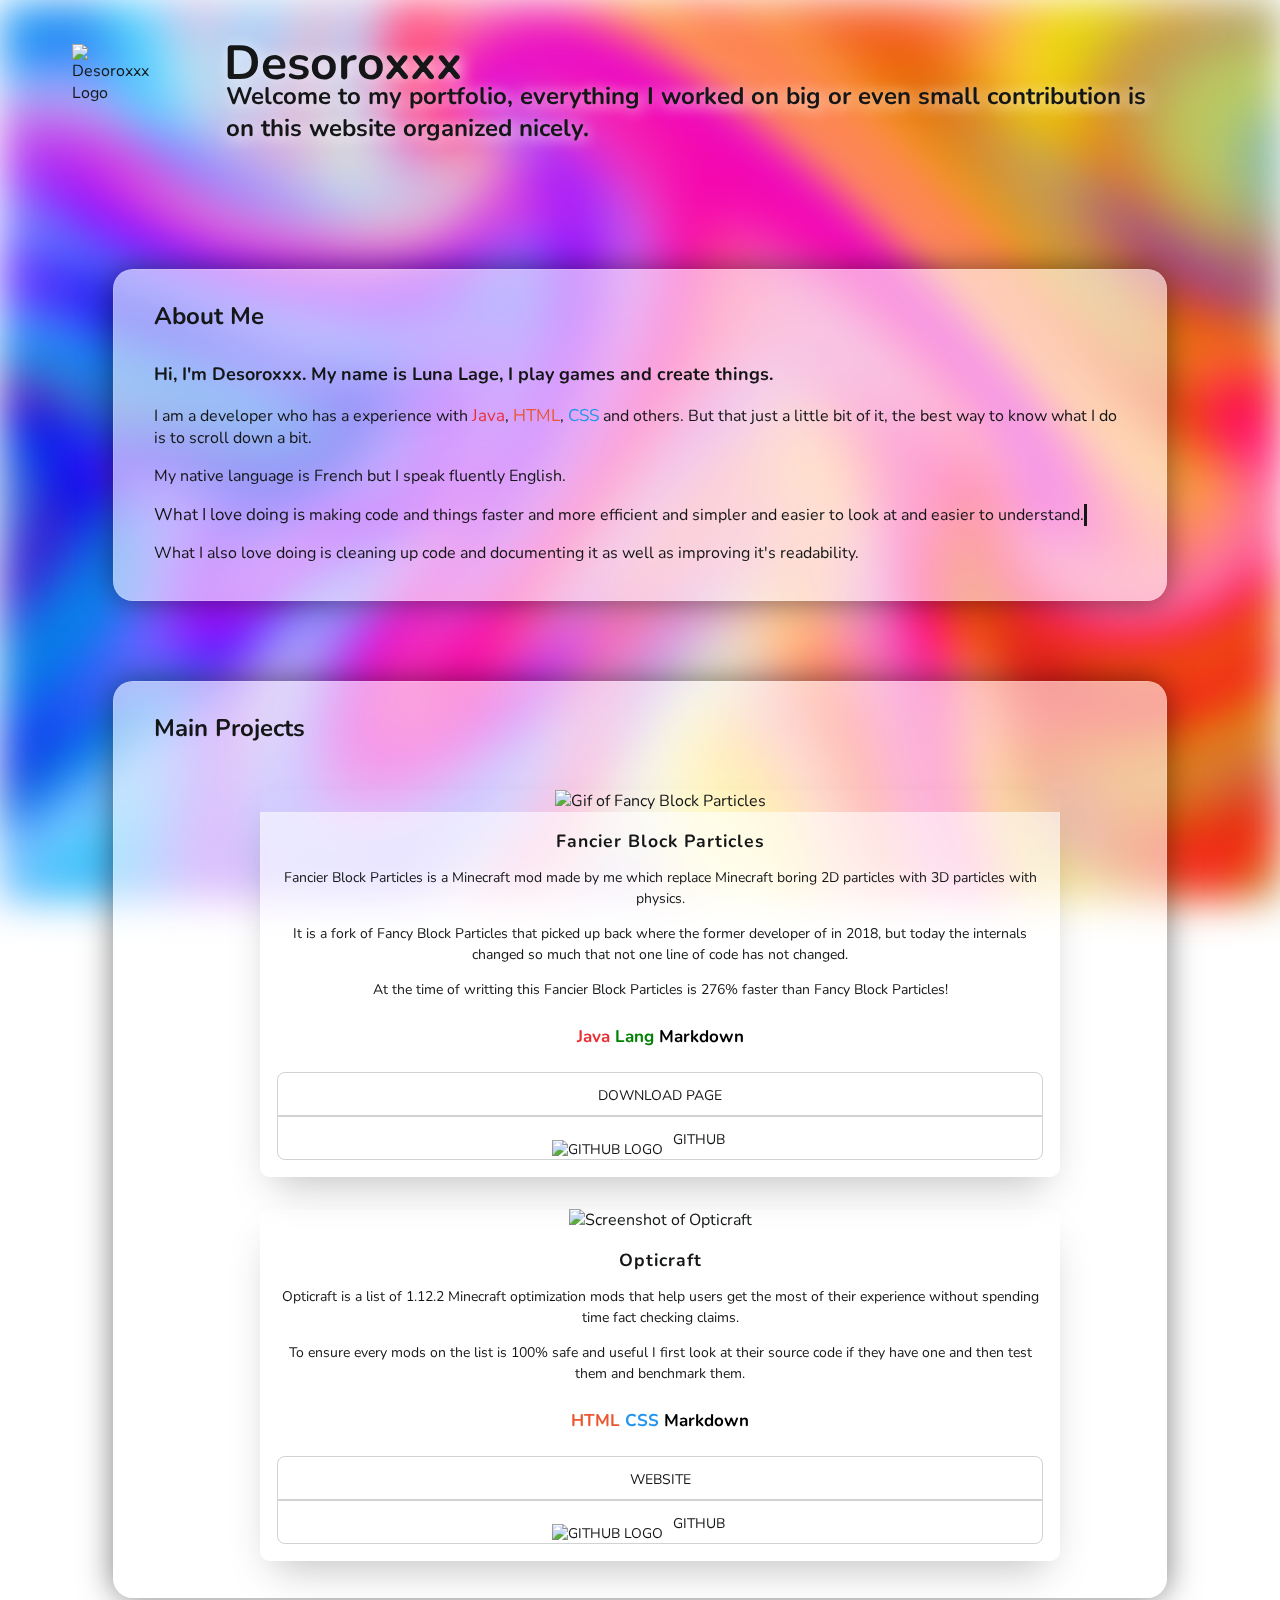
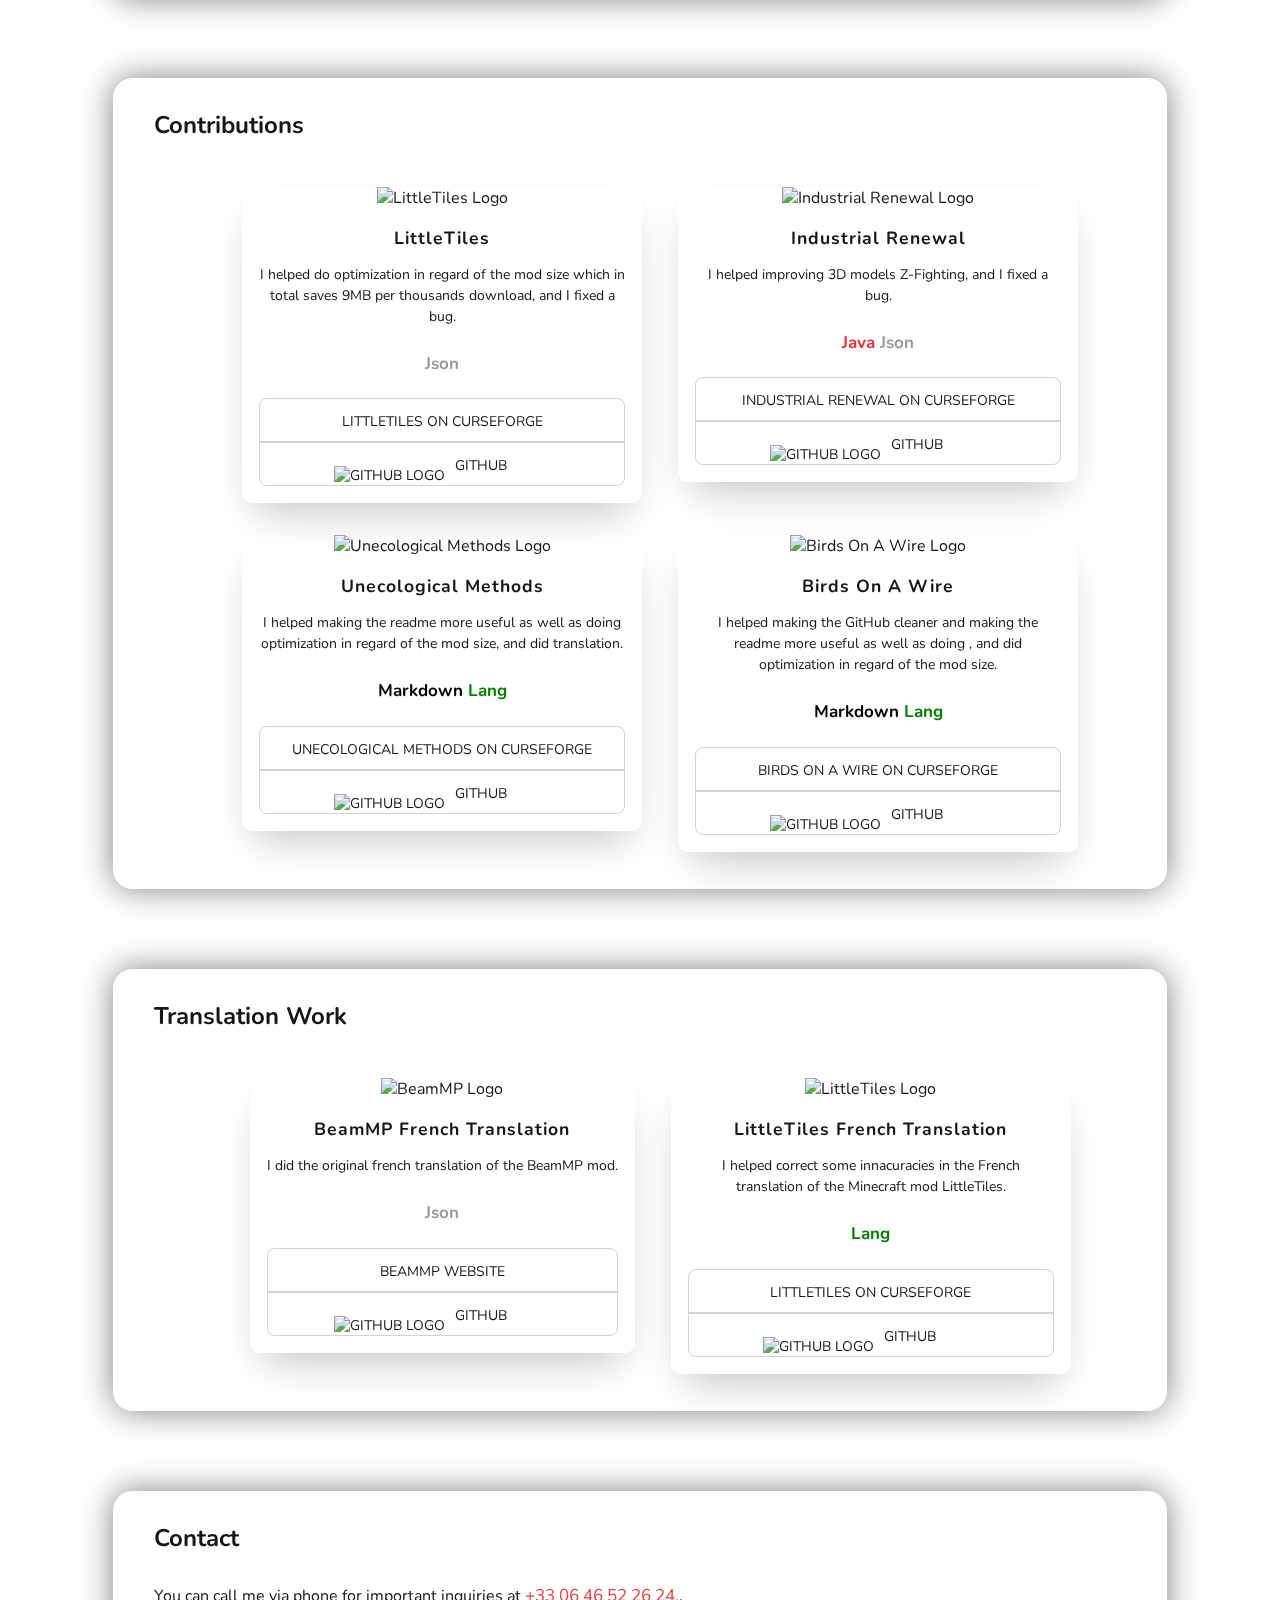
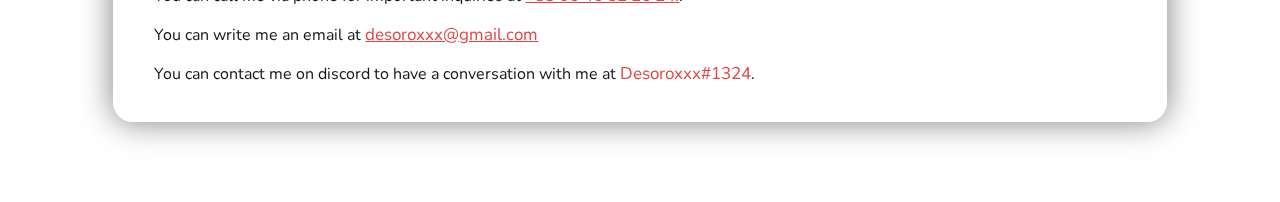
==== src/portfolio.html @ b88e87b0 "Minify!" ====
<!DOCTYPE html>
<html lang="en">

    <head>
        <meta charset="utf-8">
        <meta http-equiv="X-UA-Compatible" content="IE=edge">
        <title>Desoroxxx Portfolio</title>
        <meta name="description" content="Desoroxxx Portfolio">
        <meta name="viewport" content="width=device-width, initial-scale=1">
        <link rel="stylesheet" href="portfolio.css">
    </head>

    <canvas id="canvas" width="1400" height="600"></canvas>

    <body>
        
        <img class="logo" src="assets/desoroxxxSmall.webp" alt="Desoroxxx Logo">
        
        <div class="header-div">
            <h1 class="title">Desoroxxx</h1>
            <h2 class="title desc">Welcome to my portfolio, everything I worked on big or even small contribution is on this website organized nicely.</h2>
        </div>

        <!-- About Me -->

        <div class="box">
            <h2 class="box-name">About Me</h2>

            <h3 class="about-me hello">Hi, I'm Desoroxxx. My name is Luna Lage, I play games and create things.</h2>
            <p class="about-me">I am a developer who has a experience with <span style="color:#e93034">Java</span>, <span style="color:#e95831">HTML</span>, <span style="color:#2596ef">CSS</span> and others. But that just a little bit of it, the best way to know what I do is to scroll down a bit.</p>

            <p class="about-me">My native language is French but I speak fluently English.</p>

            <span class="about-me-fixed">What I love doing is </span>
            <span id="text" class="about-me cursor" style="border-right: 3px solid;">making code and things faster and more efficient and simpler and easier to look at and easier to understand.</span>

            <p class="about-me">What I also love doing is cleaning up code and documenting it as well as improving it's readability.</p>
        </div>

        <!-- Main Projects -->

        <div class="box">
            <h2 class="box-name">Main Projects</h2>

            <ul class="cards">
                <li class="cards_item">
                    <div class="card" style="max-width: 800px;">
                      <img class="cardimg" src="https://i.imgur.com/ZfiAoir.gif" alt="Gif of Fancy Block Particles">
                      <div>
                        <h2>Fancier Block Particles</h2>
                        <p>Fancier Block Particles is a Minecraft mod made by me which replace Minecraft boring 2D particles with 3D particles with physics.</p>
                        <p>It is a fork of Fancy Block Particles that picked up back where the former developer of in 2018, but today the internals changed so much that not one line of code has not changed.</p>
                        <p>At the time of writting this Fancier Block Particles is 276% faster than Fancy Block Particles!</p>
                        <h4><span style="color:#e93034">Java</span> <span style="color:green">Lang</span> <span style="color:#000000">Markdown</span></h4>
                        <button class="top" onclick="window.open('https://www.curseforge.com/minecraft/mc-mods/fbp','_blank')">Download Page</button>
                        <button class="bottom" onclick="window.open('https://github.com/Red-Studio-Ragnarok/Fancier-Block-Particles','_blank')"><img class="github-icon" alt="Github Logo"></img>GitHub</button>
                      </div>
                    </div>
                </li>
                <li class="cards_item">
                    <div class="card" style="max-width: 800px;">
                      <img class="cardimg opticraft" src="assets/Opticraft-Screenshot-10-12-2022.webp" alt="Screenshot of Opticraft">
                      <div>
                        <h2>Opticraft</h2>
                        <p>Opticraft is a list of 1.12.2 Minecraft optimization mods that help users get the most of their experience without spending time fact checking claims.</p>
                        <p>To ensure every mods on the list is 100% safe and useful I first look at their source code if they have one and then test them and benchmark them.</p>
                        <h4><span style="color:#e95831">HTML</span> <span style="color:#2596ef">CSS</span> <span style="color:#000000">Markdown</span></h4>
                        <button class="top" onclick="window.open('https://red-studio-ragnarok.github.io/Opticraft/','_blank')">Website</button>
                        <button class="bottom" onclick="window.open('https://github.com/Red-Studio-Ragnarok/Opticraft','_blank')"><img class="github-icon" alt="Github Logo"></img>GitHub</button>
                      </div>
                    </div>
                </li>
            </ul>
        </div>

        <!-- Contributions -->

        <div class="box">
            <h2 class="box-name">Contributions</h2>

            <ul class="cards">
              <li class="cards_item">
                <div class="card" style="max-width: 400px;">
                  <img class="cardimg" src="assets/LittleTiles.webp" alt="LittleTiles Logo">
                  <div>
                    <h2>LittleTiles</h2>
                    <p>I helped do optimization in regard of the mod size which in total saves 9MB per thousands download, and I fixed a bug.</p>
                    <h4><span style="color:#9a9a9a">Json</span></h4>
                    <button class="top" onclick="window.open('https://www.curseforge.com/minecraft/mc-mods/littletiles','_blank')">LittleTiles On Curseforge</button>
                    <button class="bottom" onclick="window.open('https://github.com/CreativeMD/LittleTiles/commits?author=JustDesoroxxx','_blank')"><img class="github-icon" alt="Github Logo"></img>GitHub</button>
                  </div>
                </div>
              </li>
              <li class="cards_item">
                <div class="card" style="max-width: 400px;">
                  <img class="cardimg" src="assets/IndustrialRenewal.webp" alt="Industrial Renewal Logo">
                  <div>
                    <h2>Industrial Renewal</h2>
                    <p>I helped improving 3D models Z-Fighting, and I fixed a bug.</p>
                    <h4><span style="color:#e93034">Java</span> <span style="color:#9a9a9a">Json</span></h4>
                    <button class="top" onclick="window.open('https://www.curseforge.com/minecraft/mc-mods/industrial-renewal','_blank')">Industrial Renewal On Curseforge</button>
                    <button class="bottom" onclick="window.open('https://github.com/Cassiobsk8/Industrial_Renewal/commits?author=JustDesoroxxx','_blank')"><img class="github-icon" alt="Github Logo"></img>GitHub</button>
                  </div>
                </div>
              </li>
              <li class="cards_item">
                <div class="card" style="max-width: 400px;">
                  <img class="cardimg" src="assets/UnecologicalMethods.webp" alt="Unecological Methods Logo">
                  <div>
                    <h2>Unecological Methods</h2>
                    <p>I helped making the readme more useful as well as doing optimization in regard of the mod size, and did translation.</p>
                    <h4><span style="color:#000000">Markdown</span> <span style="color:green">Lang</span></h4>
                    <button class="top" onclick="window.open('https://www.curseforge.com/minecraft/mc-mods/unecological-methods','_blank')">Unecological Methods On Curseforge</button>
                    <button class="bottom" onclick="window.open('https://github.com/BananaFructa/UnecologicalMethods/commits?author=JustDesoroxxx','_blank')"><img class="github-icon" alt="Github Logo"></img>GitHub</button>
                  </div>
                </div>
              </li>
              <li class="cards_item">
                <div class="card" style="max-width: 400px;">
                  <img class="cardimg" src="assets/BirdsOnAWire.webp" alt="Birds On A Wire Logo">
                  <div>
                    <h2>Birds On A Wire</h2>
                    <p>I helped making the GitHub cleaner and making the readme more useful as well as doing , and did optimization in regard of the mod size.</p>
                    <h4><span style="color:#000000">Markdown</span> <span style="color:green">Lang</span></h4>
                    <button class="top" onclick="window.open('https://www.curseforge.com/minecraft/mc-mods/unecological-methods','_blank')">Birds On A Wire On Curseforge</button>
                    <button class="bottom" onclick="window.open('https://github.com/BananaFructa/UnecologicalMethods/commits?author=JustDesoroxxx','_blank')"><img class="github-icon" alt="Github Logo"></img>GitHub</button>
                  </div>
                </div>
              </li>
            </ul>
        </div>

        <!-- Translation Work -->

        <div class="box">
            <h2 class="box-name">Translation Work</h2>

            <ul class="cards">
              <li class="cards_item">
                <div class="card" style="max-width: 400px;">
                  <img class="cardimg" src="assets/BeamMP.webp" alt="BeamMP Logo">
                  <div>
                    <h2>BeamMP French Translation</h2>
                    <p>I did the original french translation of the BeamMP mod.</p>
                    <h4><span style="color:#9a9a9a">Json</span></h4>
                    <button class="top" onclick="window.open('https://beammp.com/','_blank')">BeamMP Website</button>
                    <button class="bottom" onclick="window.open('https://github.com/BeamMP/BeamMP/blob/development/locales/fr_FR.json','_blank')"><img class="github-icon" alt="Github Logo"></img>GitHub</button>
                  </div>
                </div>
              </li>
              <li class="cards_item">
                <div class="card" style="max-width: 400px;">
                  <img class="cardimg" src="assets/LittleTiles.webp" alt="LittleTiles Logo">
                  <div>
                    <h2>LittleTiles French Translation</h2>
                    <p>I helped correct some innacuracies in the French translation of the Minecraft mod LittleTiles.</p>
                    <h4><span style="color:green">Lang</span></h4>
                    <button class="top" onclick="window.open('https://www.curseforge.com/minecraft/mc-mods/littletiles','_blank')">LittleTiles On Curseforge</button>
                    <button class="bottom" onclick="window.open('https://github.com/CreativeMD/LittleTiles/blob/1.12/src/main/resources/assets/littletiles/lang/fr_FR.lang','_blank')"><img class="github-icon" alt="Github Logo"></img>GitHub</button>
                  </div>
                </div>
              </li>
            </ul>
        </div>

        <!-- Contact -->

        <div class="box">
            <h2 class="box-name">Contact</h2>

            <p class="about-me">You can call me via phone for important inquiries at <a href="tel:+330646522624" target="_blank" rel="noopener" rel="noopener" class="contact">+33 06 46 52 26 24.</a>.</p>
            <p class="about-me">You can write me an email at <a href="mailto:desoroxxx@gmail.com" target="_blank" rel="noopener" class="contact">desoroxxx@gmail.com</a></p>
            <p class="about-me">You can contact me on discord to have a conversation with me at <a class="contact">Desoroxxx#1324</a>.</p>
        </div>
    </body>

    <script defer async src="main.js"></script>

</html>
---- src/portfolio.css ----
@import url('https://fonts.googleapis.com/css2?family=Nunito:wght@700&display=swap');

@media (prefers-color-scheme: light) {
	body {
		background: #FFFFFF;
		color: #141617;
	}

	.box {
		border: 1px solid rgba(255, 255, 255, 0.125);
		background: rgba(255, 255, 255, 0.575);
	}

	.title {
		text-shadow: 2px 2px 16px #FFFFFF;
	}

	.card div {
		border: 1px solid rgba(255, 255, 255, 0.125);
		background: rgba(255, 255, 255, 0.575);
	}

	.card button {
		color: #141617;
		border: 1px solid rgba(26, 28, 29, 0.2);
	}

	.card button:hover {
		background-color: rgba(26, 28, 29, 0.12);
	}
}

@media (prefers-color-scheme: dark) {
	body {
		background: #141617;
		color: #F9F8F8;
	}

	.box {
		background-color: #1A1C1D;
		border: 1px solid rgba(26, 28, 29, 0.125);
		background: rgba(26, 28, 29, 0.575);
	}

	.title {
		text-shadow: 2px 2px 16px #1A1C1D;
	}

	.card div {
		border: 1px solid rgba(26, 28, 29, 0.125);
		background: rgba(26, 28, 29, 0.575);
	}

	.card button {
		color: #ffffff;
		border: 1px solid rgba(255, 255, 255, 0.2);
		background-color: rgba(255, 255, 255, 0);
		transition: background-color 750ms linear;
	}

	.card button:hover {
		background-color: rgba(255, 255, 255, 0.2);
		transition: background-color 250ms linear;
	}
}

* {
	font-family: 'Nunito';
}

html {
	scroll-behavior: smooth;
}

canvas {
	z-index: -1;
	position: fixed;
	top: 0;
	bottom: 0;
	left: 0;
	right: 0;
	filter: blur(20px);
}

/* Languages Name */
span {
	font-size: 1.0625rem;
}

.logo {
	position: absolute;
	width:82px;
	height:95px;
	top: 44px;
	margin-left: 5%;
}

.header-div {
	position: relative;
	position: static;
	margin: 140px 0% 0% 10%;
	width: 80%;
	max-height: 120px;
}

/* Title */

.title {
    position: relative;
    padding: 0px 0px 0px 90px;
	top: -110px;
	font-size: 2.625rem;
	font-size: 3rem;
	height: 3rem;
}
.title.desc {
    top: -140px;
	font-size: 1.5rem;
	height: 1.5rem;
	left: 2px;
}

/* Box */

.box {
	position: sticky;
	margin: 2% auto 80px;
	width: 80%;
	border-radius: 20px;
	padding-left: 40px;
	padding-top: 20px;
	padding-bottom: 20px;
	box-shadow: 0 0 32px 0 rgba(0, 0, 0, 0.5);
}

.box-name {
	position: relative;
	top: -10px;
}

/* About Me */

.about-me {
	font-size: 1rem;
	margin-right: 40px;
}
.about-me.hello {
	font-size: 1.125rem;
}
.about-me.fixed {
	margin-right: 0px;
}
.about-me.cursor {
	animation: blink .6s step-end infinite alternate;
}

@keyframes blink {
	50% {
	  	border-color: transparent
	}
}

/* Cards */
  
.cards {
	list-style: none;
	text-align: center;
	margin: 0;
	padding: 0;
}
  
.cards_item {
	display: inline-block;
	padding: 1rem;
	height: 40%;
}
  
.card {
	border-radius: 0.25rem;
	box-shadow: 0 20px 40px -14px rgba(0, 0, 0, 0.25);
	display: flex;
	flex-direction: column;
	overflow: hidden;
	border-radius: 10px;
}

.cardimg {
	height: auto;
	max-width: 100%;
	max-height: 100%;
	display: block;
	margin-left: auto;
	margin-right: auto;
}

.card div {
	padding: 1rem;
}

.card h2 {
	font-size: 1.1rem;
	letter-spacing: 1px;
	margin: 0px;
}

.card p {
	font-size: 0.875rem;
	line-height: 1.5;
}

.cards_item h4 {
	font-size: 1.125rem;
}

.card button {
	padding: 0.8rem;
	font-size: 0.875rem;
	text-transform: uppercase;
	display: block;
	width: 100%;
	background: transparent;
	height: 44px;
	cursor: pointer;
}

.github-icon {
	position: relative;
	height: 32px;
	padding: 0px;
	right: 10px;
	top: 10px;
	margin-left: -33px;
	margin-top: -32px;
    -webkit-user-drag: none;
    user-select: none;
    -moz-user-select: none;
    -webkit-user-select: none;
    -ms-user-select: none;
}

.single {
	border-radius: 8px;
}

.top {
	border-radius: 8px 8px 0px 0px;
}

.bottom {
	border-radius: 0px 0px 8px 8px;
}

.contact {
	font-size: 1.0625rem;
	color:#E44444;
}
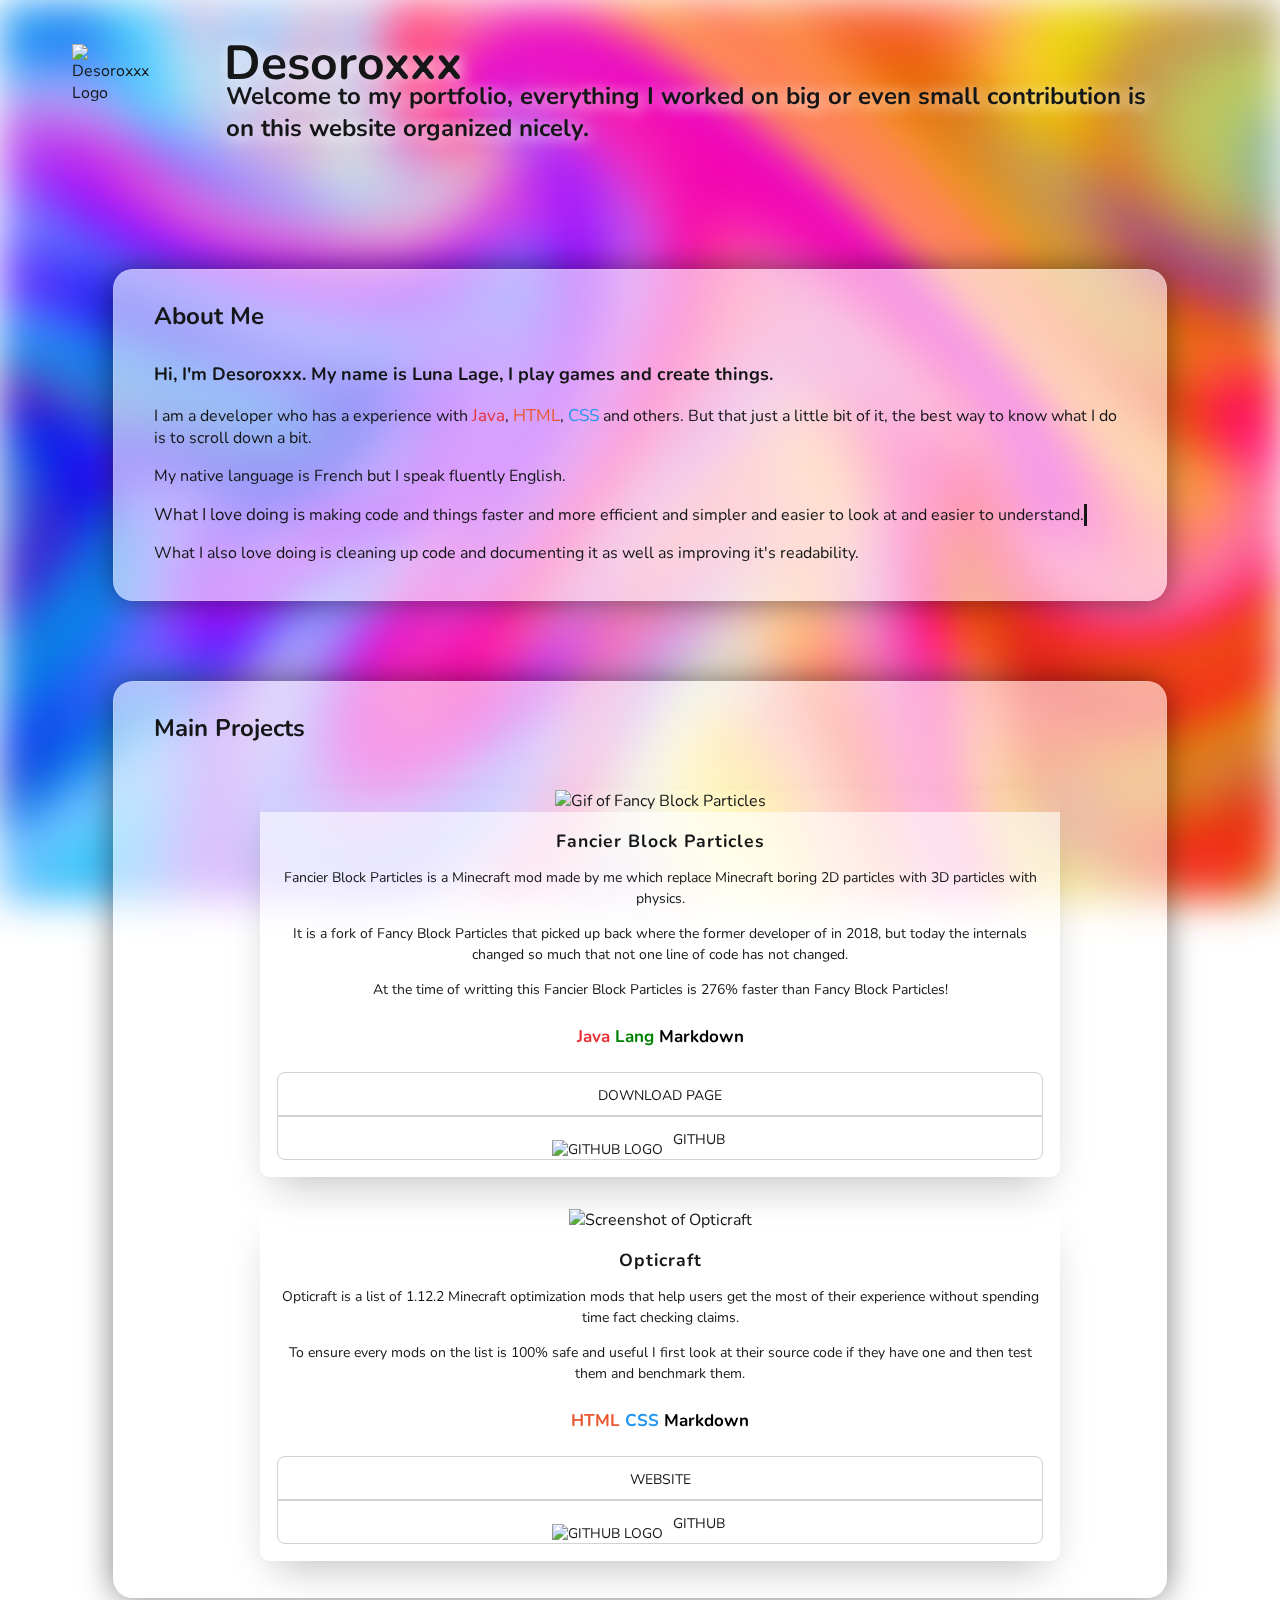
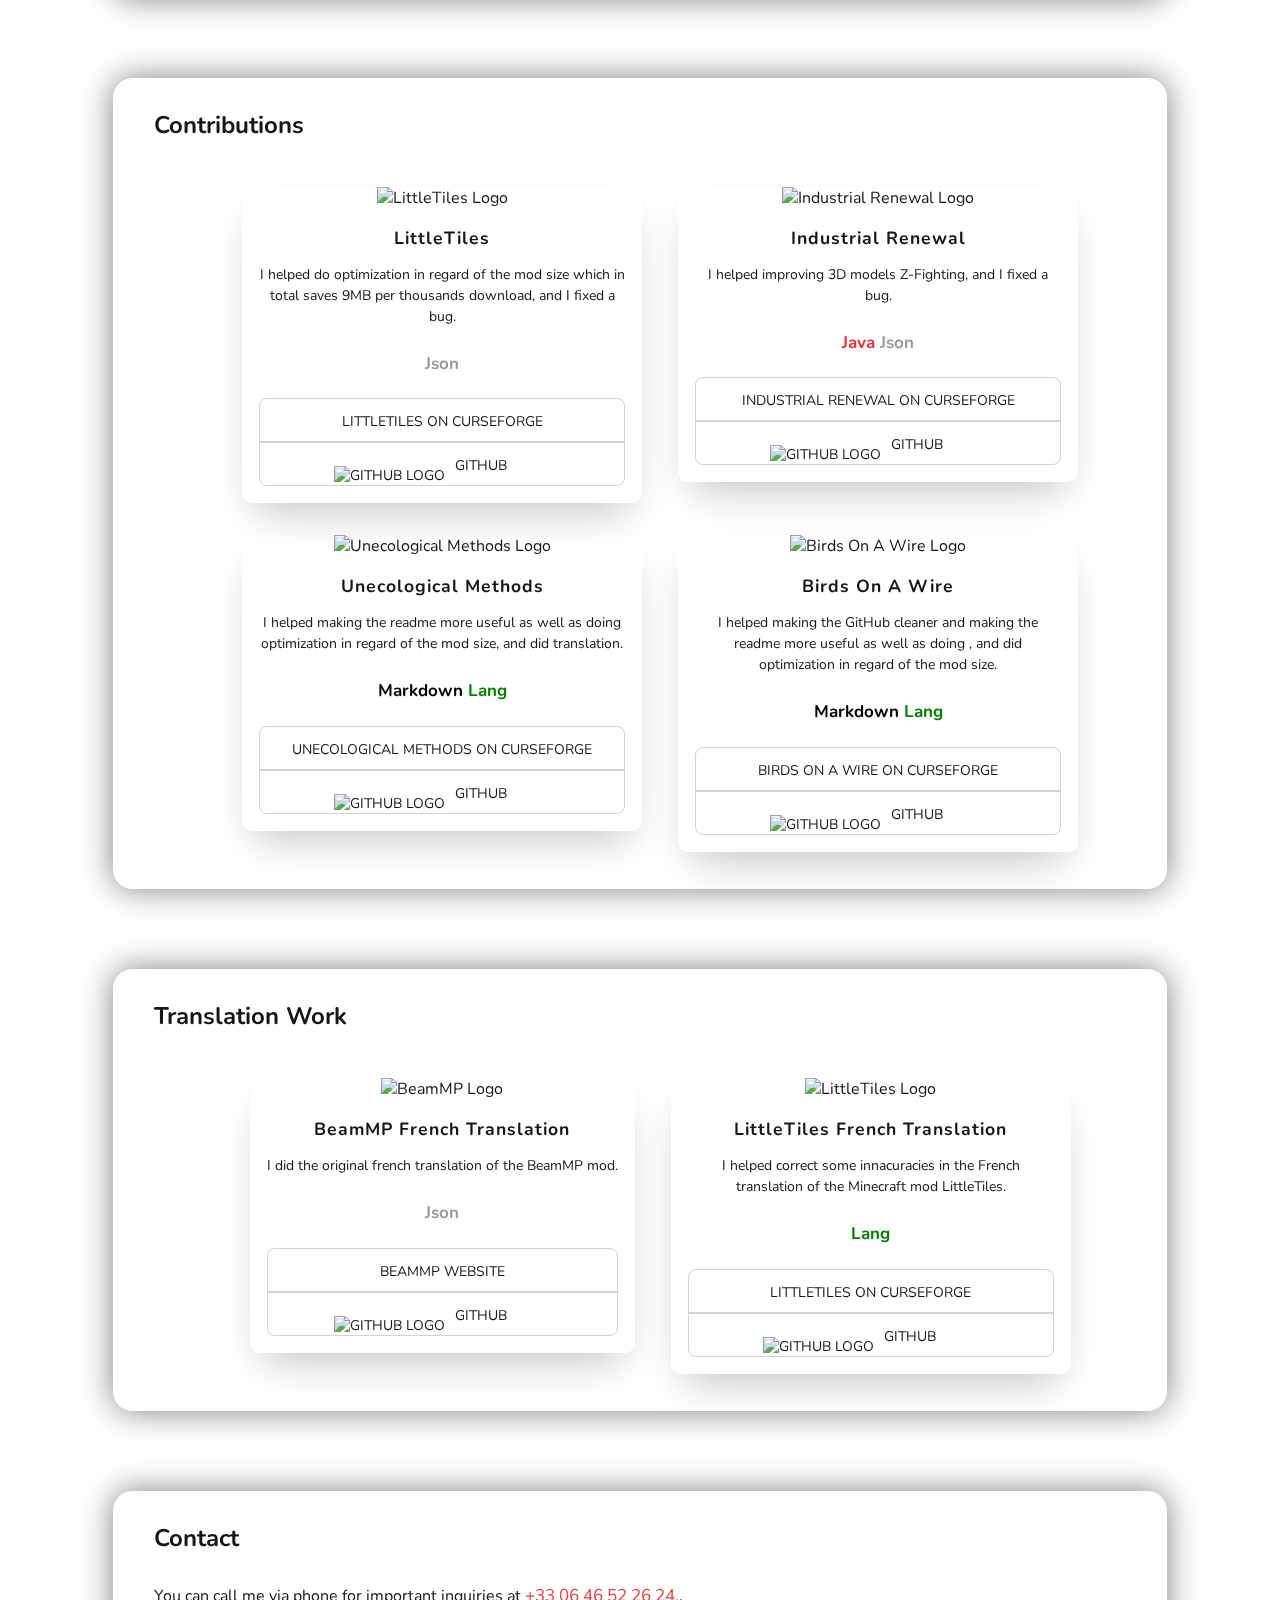
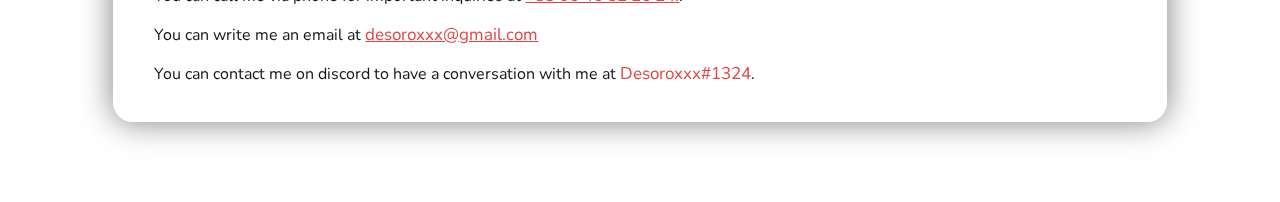
==== commit d0375a1f: "Change Favico To Use Webp" ====
--- a/src/portfolio.html
+++ b/src/portfolio.html
@@ -5,6 +5,7 @@
         <meta charset="utf-8">
         <meta http-equiv="X-UA-Compatible" content="IE=edge">
         <title>Desoroxxx Portfolio</title>
+        <link rel="icon" type="image/x-icon" href="assets/desoroxxxSmall.webp">
         <meta name="description" content="Desoroxxx Portfolio">
         <meta name="viewport" content="width=device-width, initial-scale=1">
         <link rel="stylesheet" href="portfolio.css">
@@ -170,7 +171,7 @@
 
             <p class="about-me">You can call me via phone for important inquiries at <a href="tel:+330646522624" target="_blank" rel="noopener" rel="noopener" class="contact">+33 06 46 52 26 24.</a>.</p>
             <p class="about-me">You can write me an email at <a href="mailto:desoroxxx@gmail.com" target="_blank" rel="noopener" class="contact">desoroxxx@gmail.com</a></p>
-            <p class="about-me">You can contact me on discord to have a conversation with me at <a class="contact">Desoroxxx#1324</a>.</p>
+            <p class="about-me">You can contact me on discord to have a conversation with me at <span class="contact">Desoroxxx#1324</span>.</p>
         </div>
     </body>
 
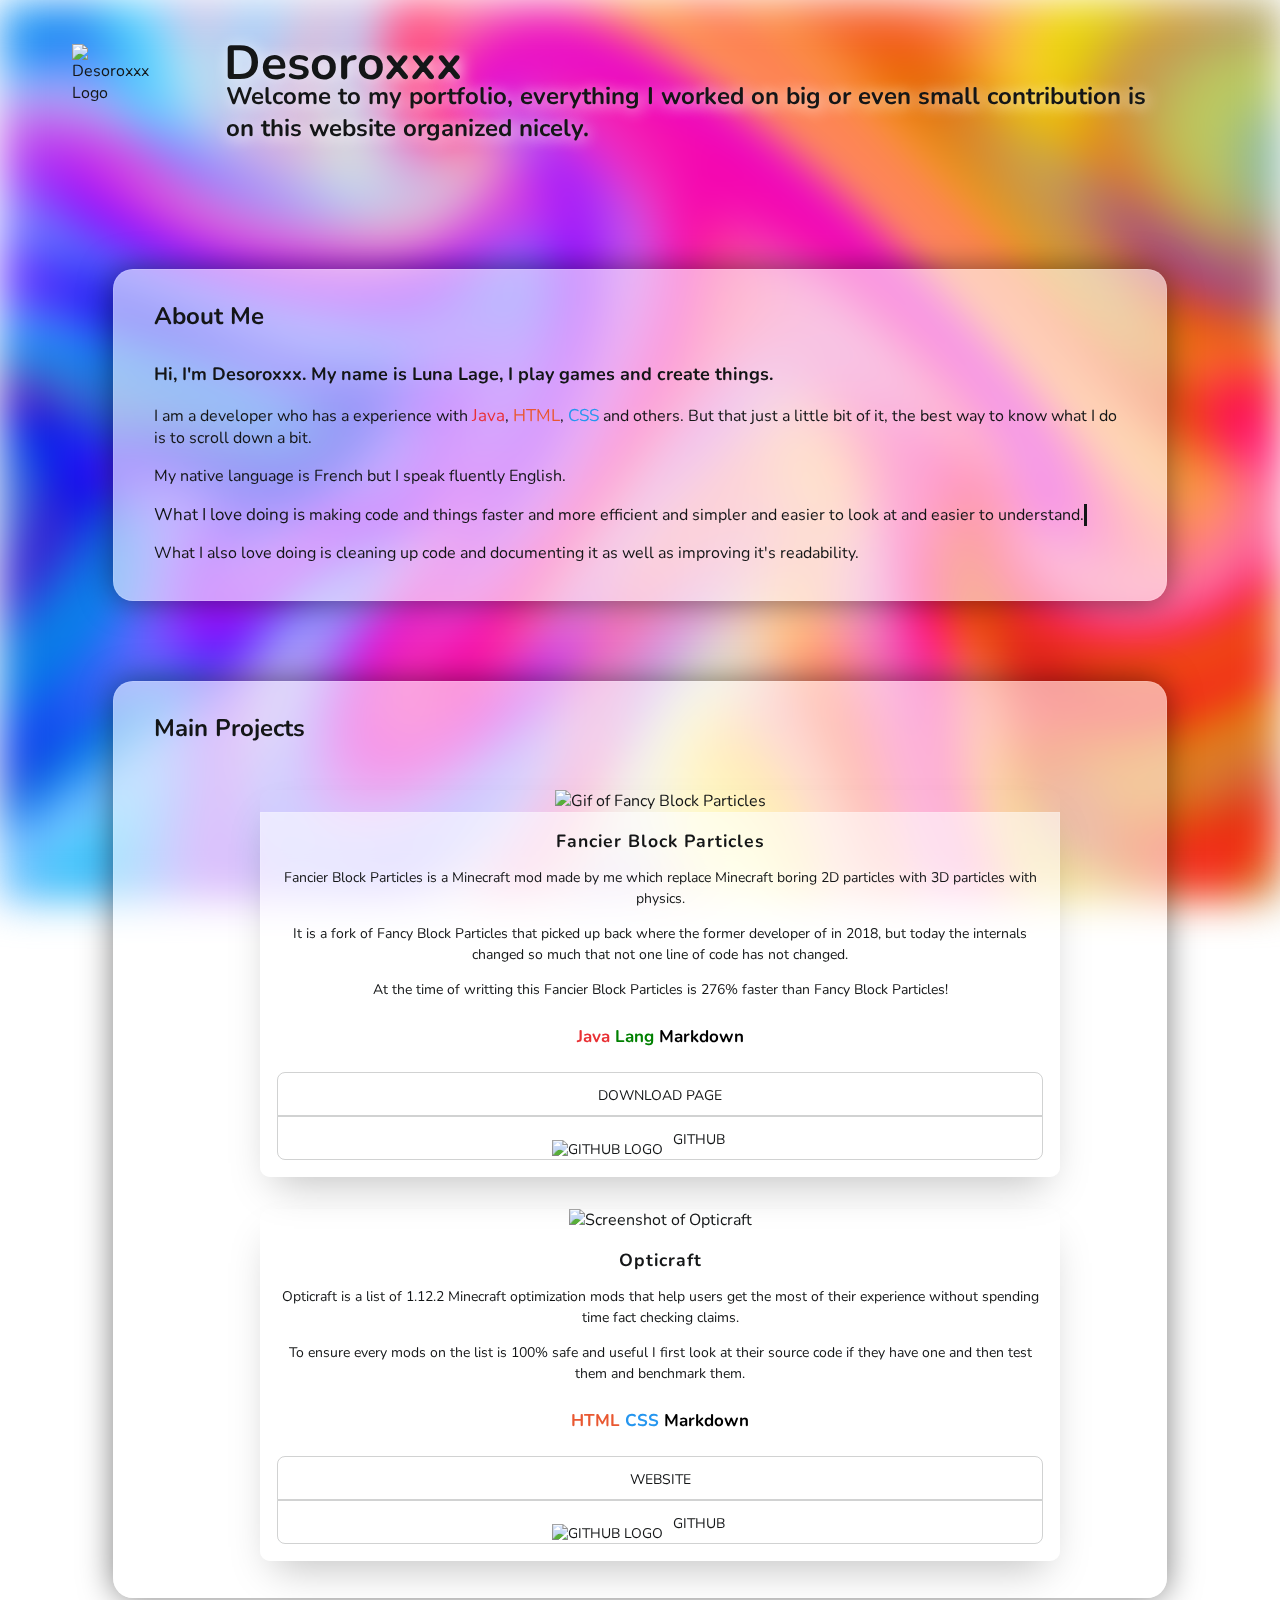
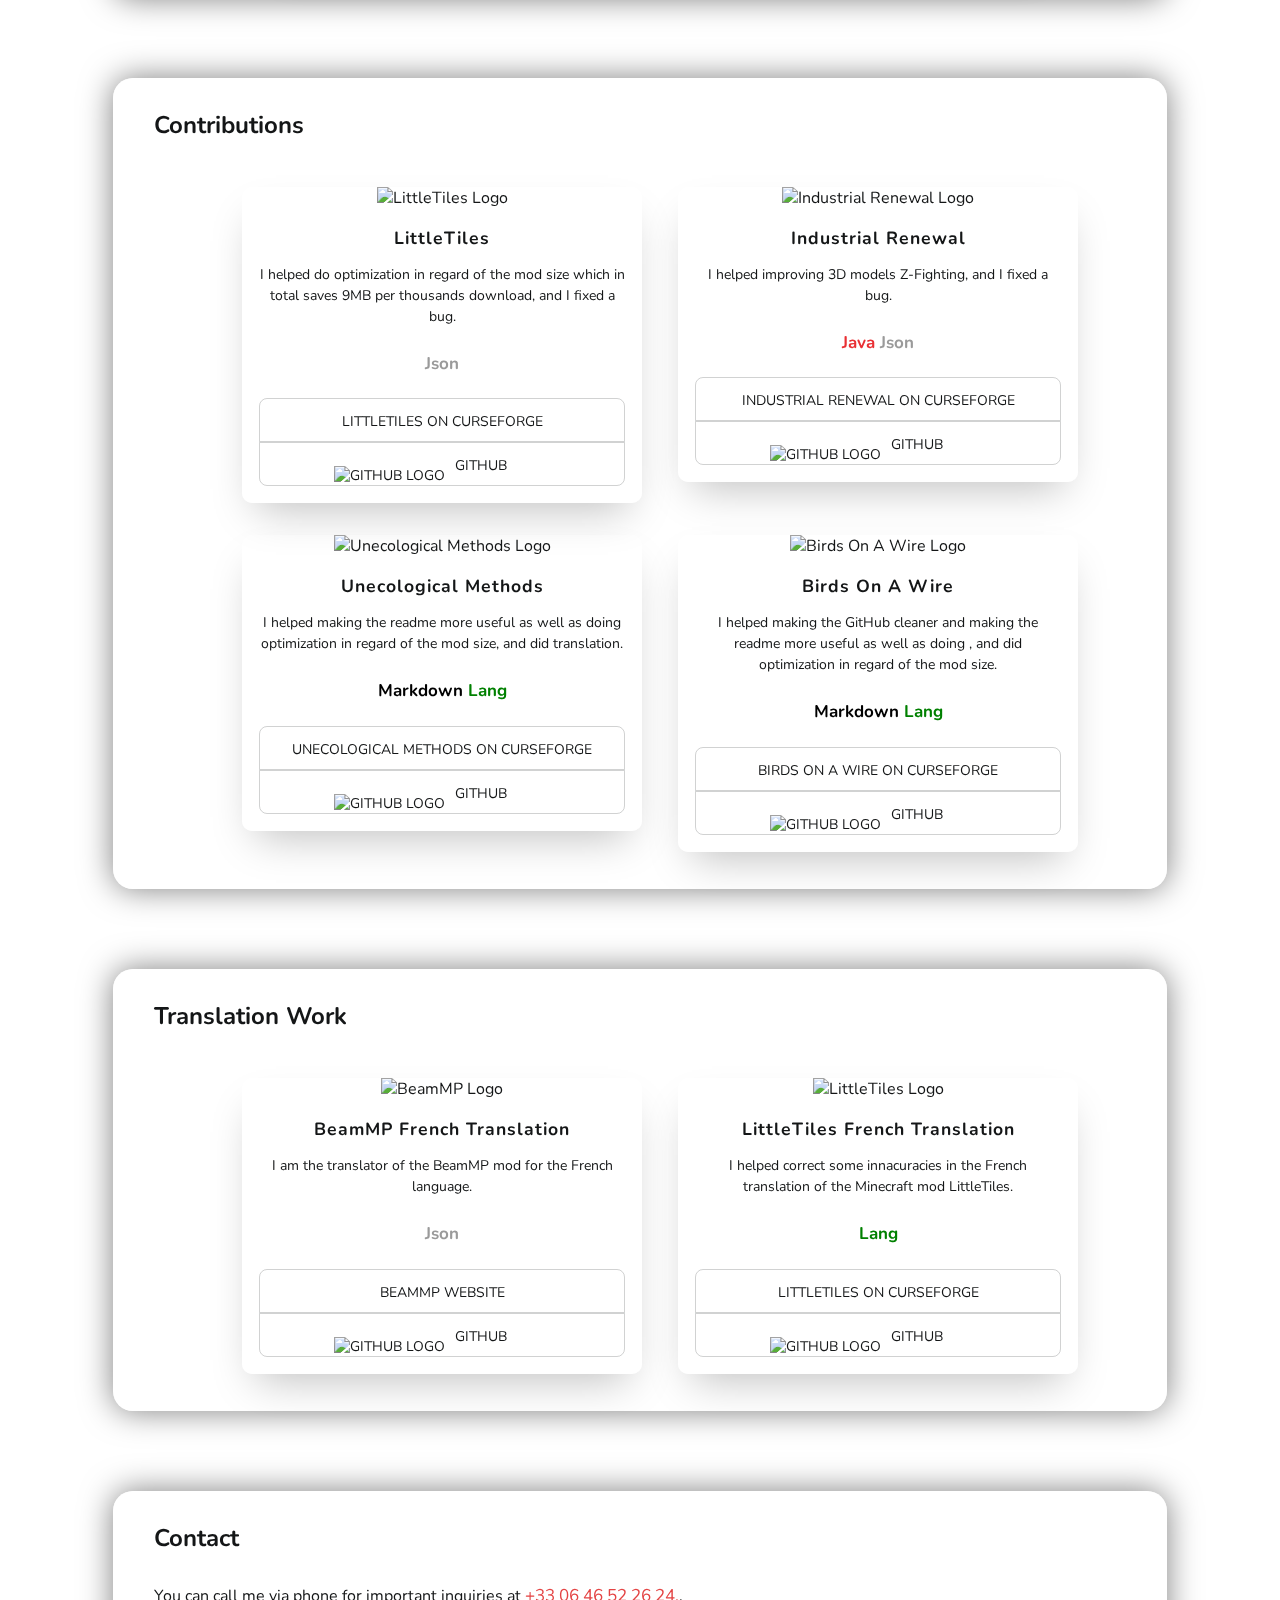
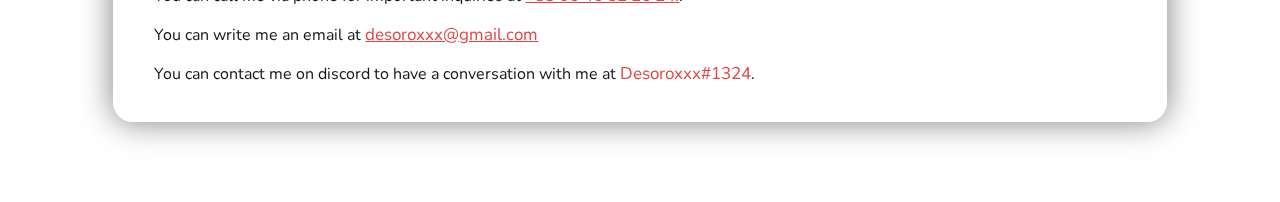
==== commit 6628caad: "Update BeamMP Card Description & GitHub Link" ====
--- a/src/portfolio.html
+++ b/src/portfolio.html
@@ -142,10 +142,10 @@
                   <img class="cardimg" src="assets/BeamMP.webp" alt="BeamMP Logo">
                   <div>
                     <h2>BeamMP French Translation</h2>
-                    <p>I did the original french translation of the BeamMP mod.</p>
+                    <p>I am the translator of the BeamMP mod for the French language.</p>
                     <h4><span style="color:#9a9a9a">Json</span></h4>
                     <button class="top" onclick="window.open('https://beammp.com/','_blank')">BeamMP Website</button>
-                    <button class="bottom" onclick="window.open('https://github.com/BeamMP/BeamMP/blob/development/locales/fr_FR.json','_blank')"><img class="github-icon" alt="Github Logo"></img>GitHub</button>
+                    <button class="bottom" onclick="window.open('https://github.com/BeamMP/BeamMP/blob/development/mp_locales/fr_FR.json','_blank')"><img class="github-icon" alt="Github Logo"></img>GitHub</button>
                   </div>
                 </div>
               </li>
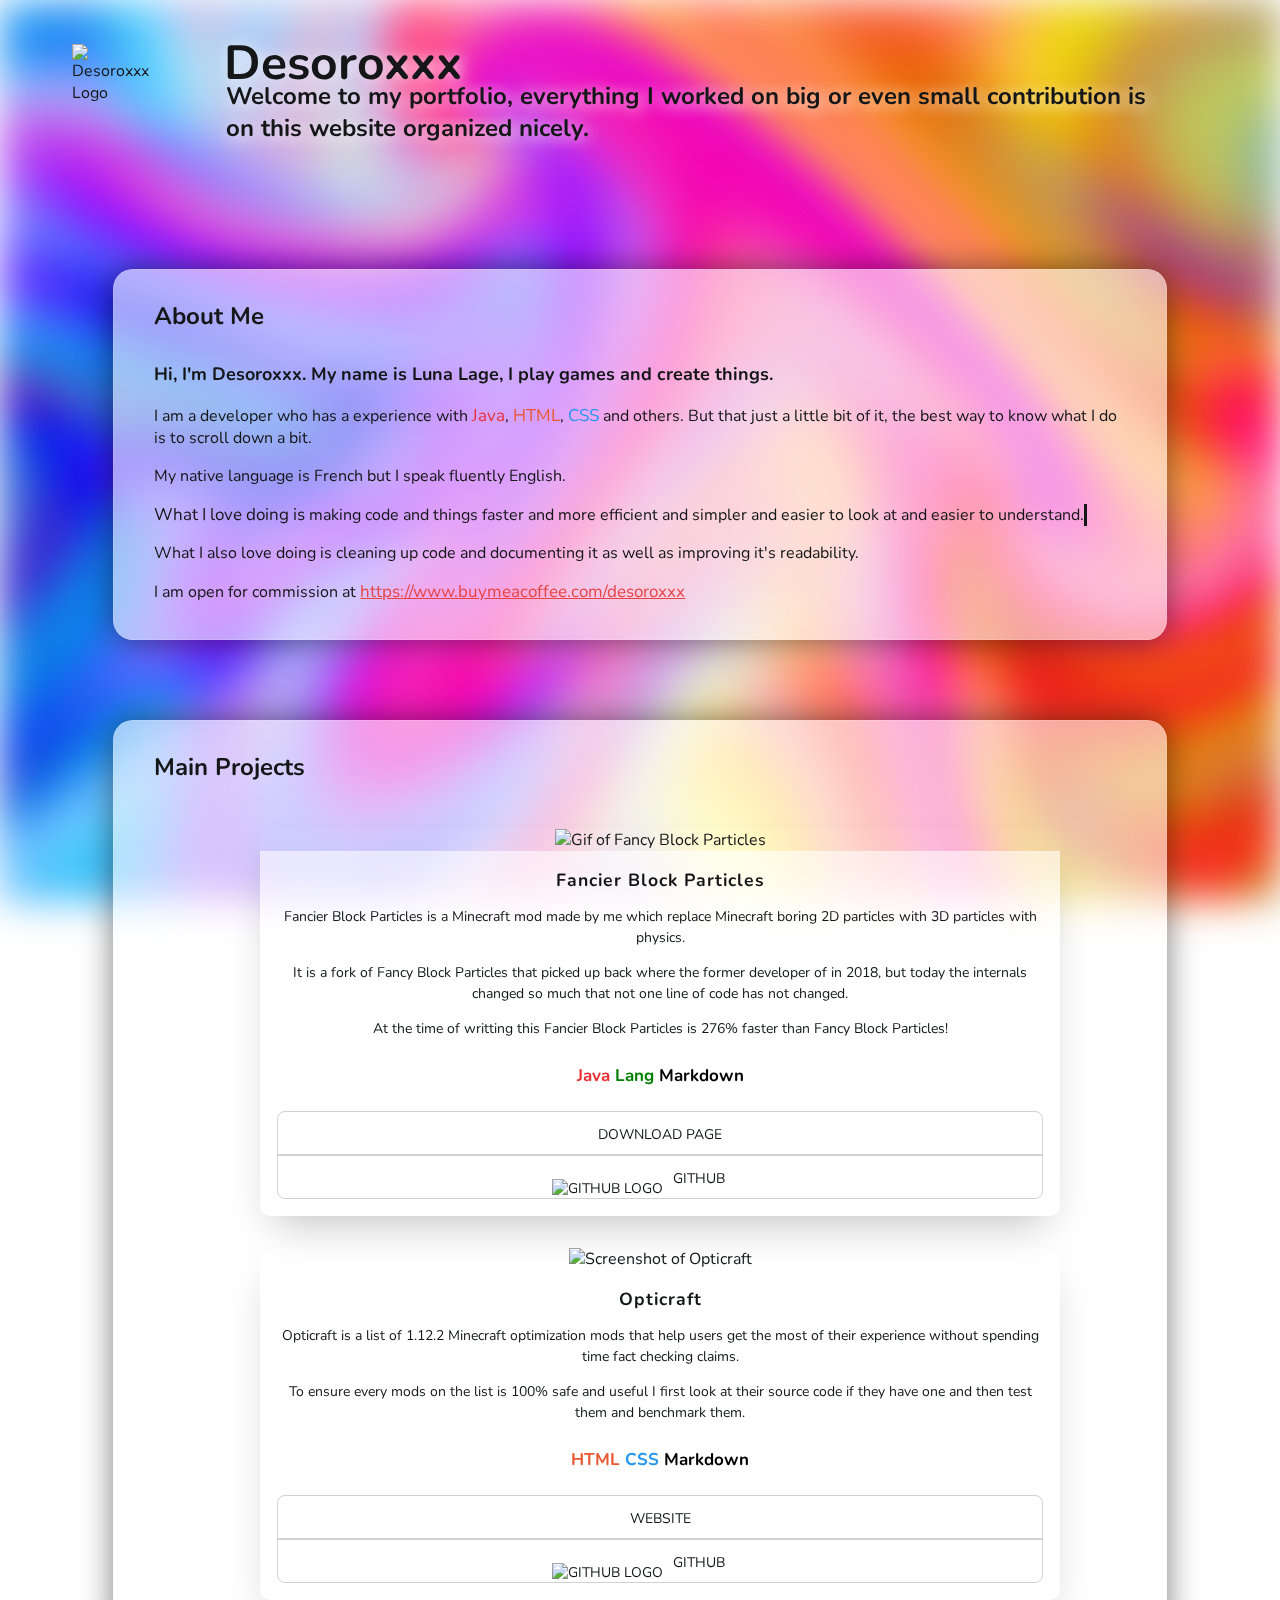
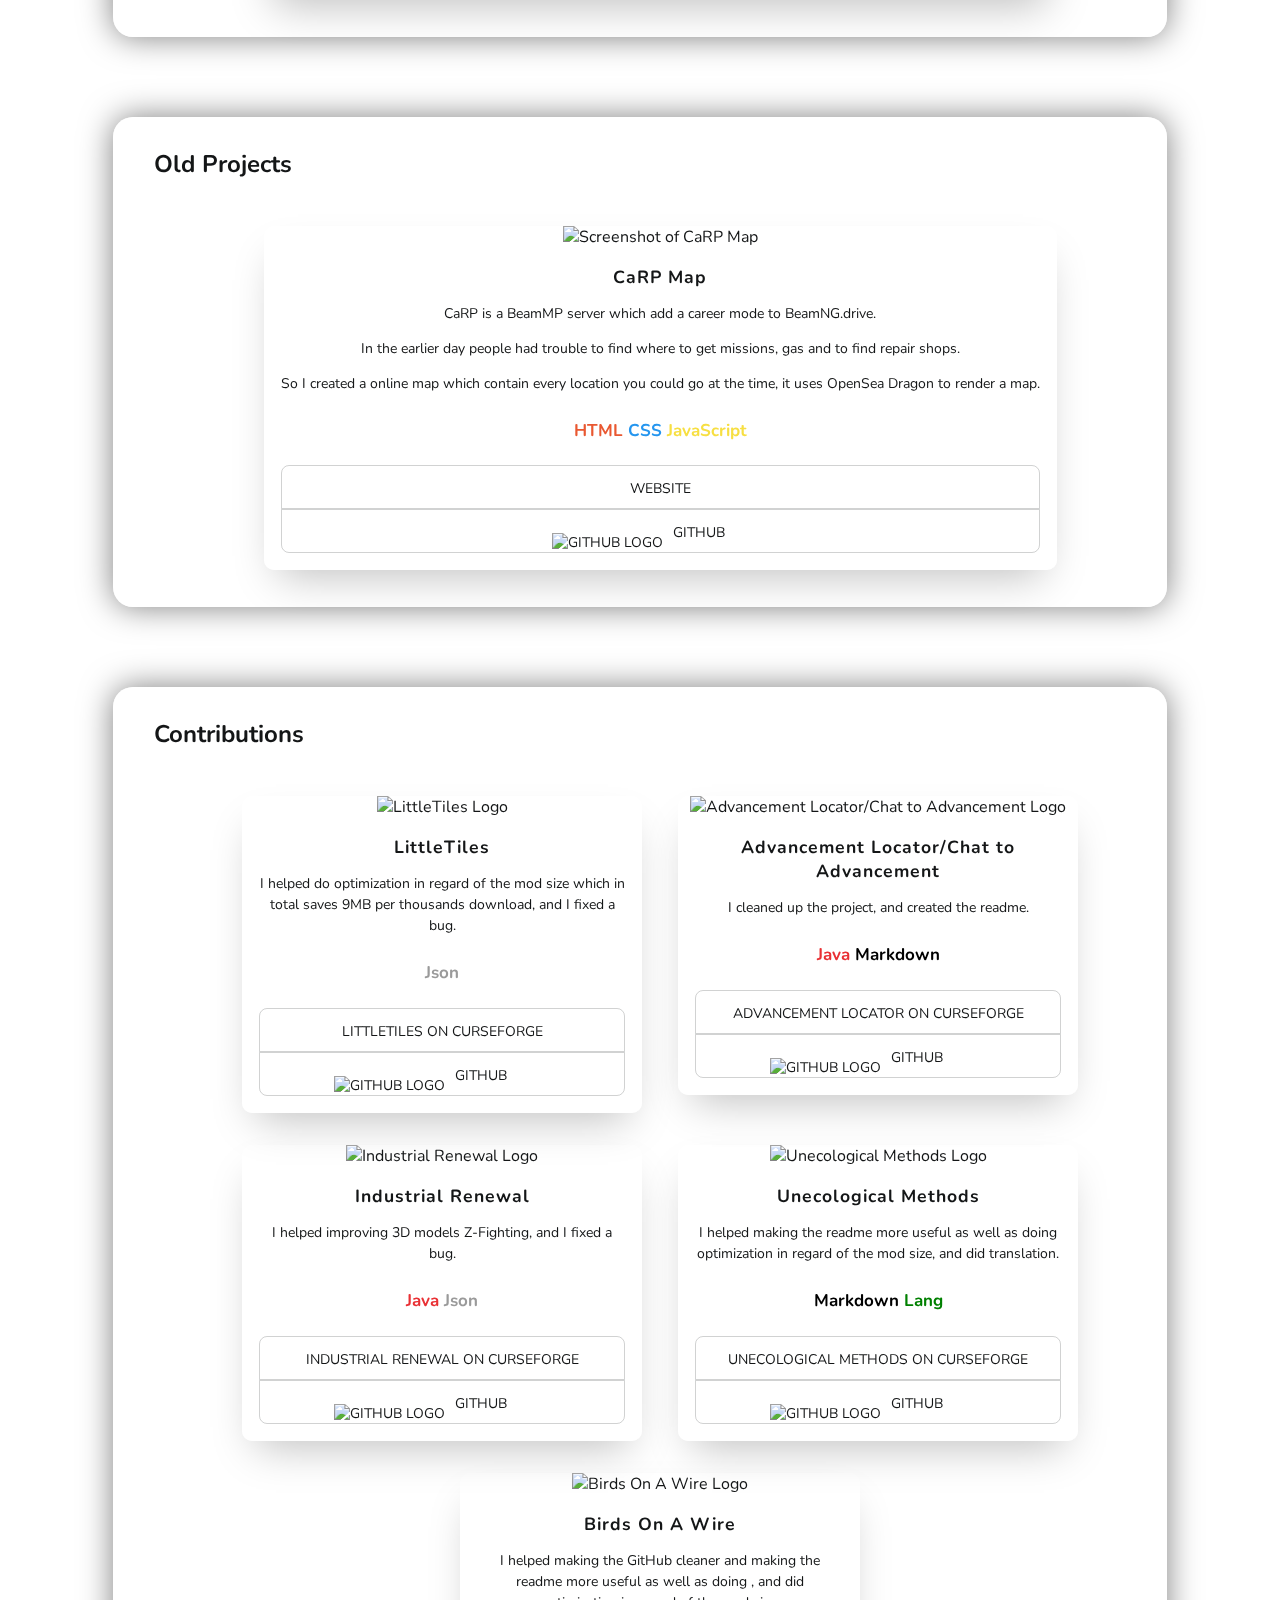
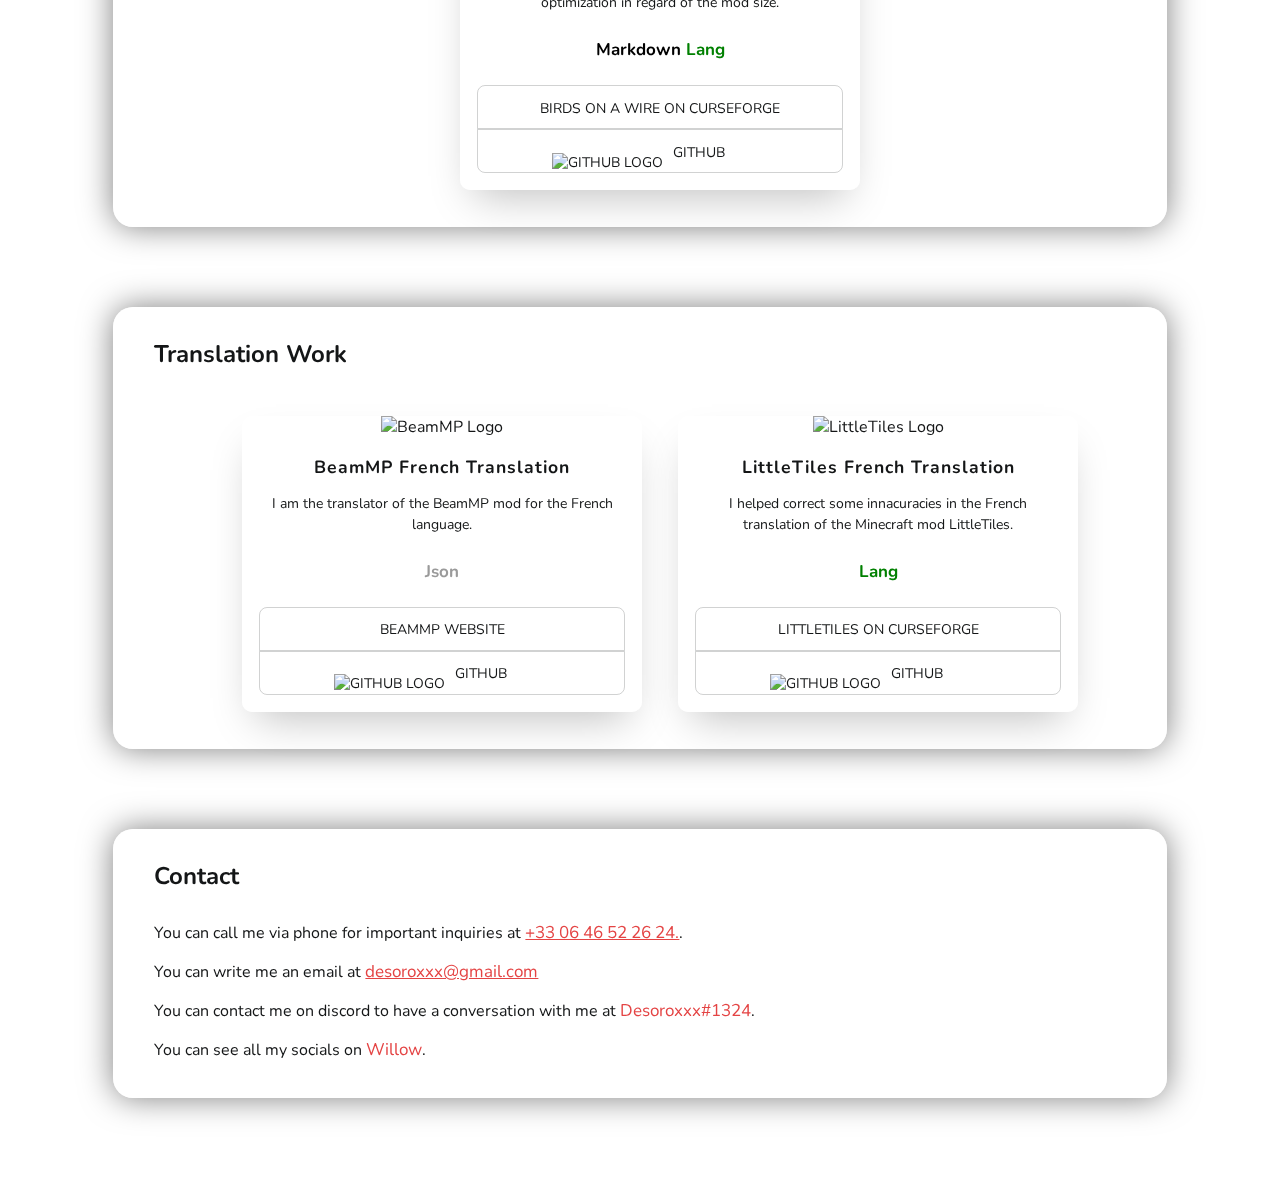
==== commit 5220bd33: "Updated Portfolio" ====
--- a/src/portfolio.html
+++ b/src/portfolio.html
@@ -27,7 +27,7 @@
         <div class="box">
             <h2 class="box-name">About Me</h2>
 
-            <h3 class="about-me hello">Hi, I'm Desoroxxx. My name is Luna Lage, I play games and create things.</h2>
+            <h3 class="about-me hello">Hi, I'm Desoroxxx. My name is Luna Lage, I play games and create things.</h3>
             <p class="about-me">I am a developer who has a experience with <span style="color:#e93034">Java</span>, <span style="color:#e95831">HTML</span>, <span style="color:#2596ef">CSS</span> and others. But that just a little bit of it, the best way to know what I do is to scroll down a bit.</p>
 
             <p class="about-me">My native language is French but I speak fluently English.</p>
@@ -36,6 +36,8 @@
             <span id="text" class="about-me cursor" style="border-right: 3px solid;">making code and things faster and more efficient and simpler and easier to look at and easier to understand.</span>
 
             <p class="about-me">What I also love doing is cleaning up code and documenting it as well as improving it's readability.</p>
+
+            <p class="about-me">I am open for commission at <a href="https://www.buymeacoffee.com/desoroxxx" target="_blank" rel="noopener" class="contact">https://www.buymeacoffee.com/desoroxxx</a></p>
         </div>
 
         <!-- Main Projects -->
@@ -74,6 +76,29 @@
             </ul>
         </div>
 
+        <!-- Old Projects -->
+
+        <div class="box">
+            <h2 class="box-name">Old Projects</h2>
+
+            <ul class="cards">
+                <li class="cards_item">
+                    <div class="card" style="max-width: 800px;">
+                        <img class="cardimg" src="assets/CaRP-Map-Screenshot-2023-03-11.webp" alt="Screenshot of CaRP Map">
+                        <div>
+                            <h2>CaRP Map</h2>
+                            <p>CaRP is a BeamMP server which add a career mode to BeamNG.drive.</p>
+                            <p>In the earlier day people had trouble to find where to get missions, gas and to find repair shops.</p>
+                            <p>So I created a online map which contain every location you could go at the time, it uses OpenSea Dragon to render a map.</p>
+                            <h4><span style="color:#e95831">HTML</span> <span style="color:#2596ef">CSS</span> <span style="color:#f7df42">JavaScript</span></h4>
+                            <button class="top" onclick="window.open('https://red-studio-ragnarok.github.io/CaRPMapProject/','_blank')">Website</button>
+                            <button class="bottom" onclick="window.open('https://github.com/Red-Studio-Ragnarok/CaRPMapProject','_blank')"><img class="github-icon" alt="Github Logo"></img>GitHub</button>
+                        </div>
+                    </div>
+                </li>
+            </ul>
+        </div>
+
         <!-- Contributions -->
 
         <div class="box">
@@ -94,6 +119,18 @@
               </li>
               <li class="cards_item">
                 <div class="card" style="max-width: 400px;">
+                  <img class="cardimg" src="assets/Chat2Adv.webp" alt="Advancement Locator/Chat to Advancement Logo">
+                  <div>
+                    <h2>Advancement Locator/Chat to Advancement</h2>
+                    <p>I cleaned up the project, and created the readme.</p>
+                    <h4><span style="color:#e93034">Java</span> <span style="color:#000000">Markdown</span></h4>
+                    <button class="top" onclick="window.open('https://www.curseforge.com/minecraft/mc-mods/advancement-locator','_blank')">Advancement Locator On Curseforge</button>
+                    <button class="bottom" onclick="window.open('https://github.com/kappa-maintainer/Chat-to-Advancement/commits?author=JustDesoroxxx','_blank')"><img class="github-icon" alt="Github Logo"></img>GitHub</button>
+                  </div>
+                </div>
+              </li>
+              <li class="cards_item">
+                <div class="card" style="max-width: 400px;">
                   <img class="cardimg" src="assets/IndustrialRenewal.webp" alt="Industrial Renewal Logo">
                   <div>
                     <h2>Industrial Renewal</h2>
@@ -172,6 +209,8 @@
             <p class="about-me">You can call me via phone for important inquiries at <a href="tel:+330646522624" target="_blank" rel="noopener" rel="noopener" class="contact">+33 06 46 52 26 24.</a>.</p>
             <p class="about-me">You can write me an email at <a href="mailto:desoroxxx@gmail.com" target="_blank" rel="noopener" class="contact">desoroxxx@gmail.com</a></p>
             <p class="about-me">You can contact me on discord to have a conversation with me at <span class="contact">Desoroxxx#1324</span>.</p>
+
+            <p class="about-me">You can see all my socials on <span href="https://wlo.link/@Desoroxxx" target="_blank" rel="noopener" class="contact">Willow</span>.</p>
         </div>
     </body>
 
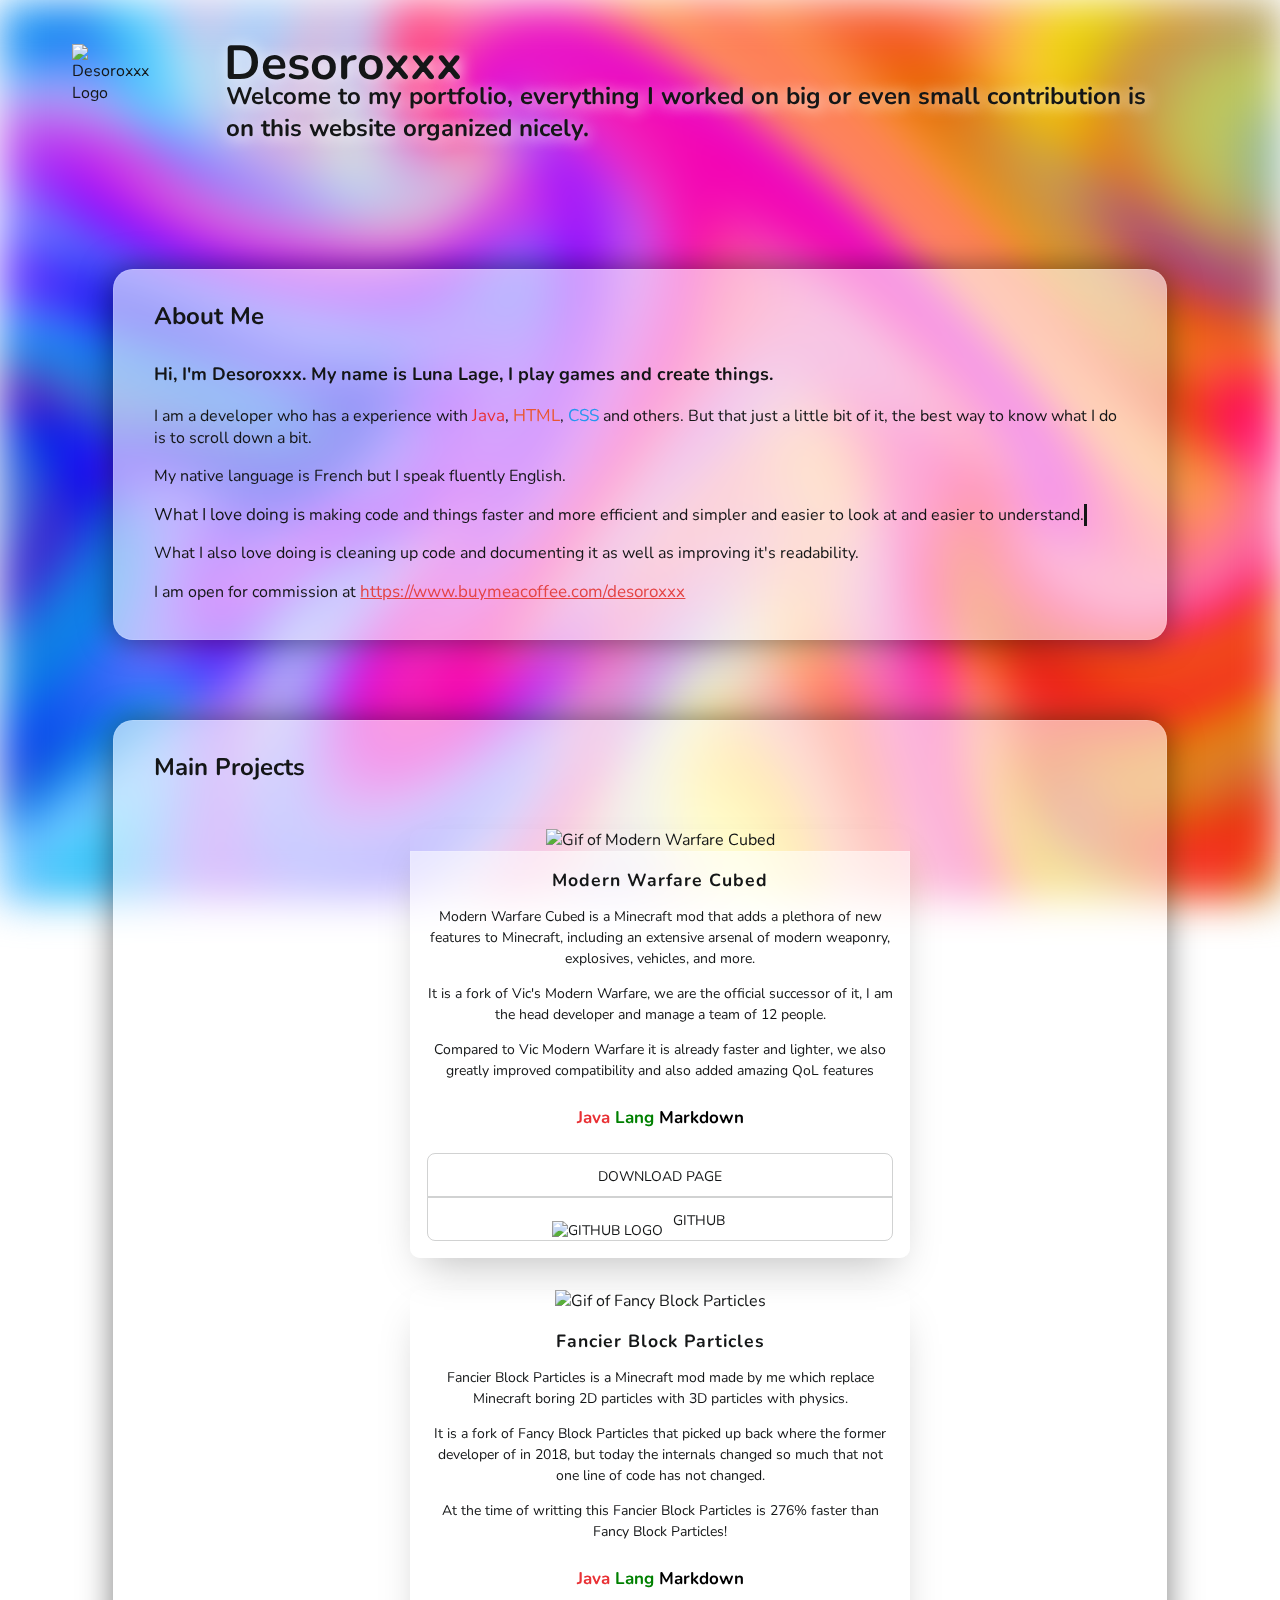
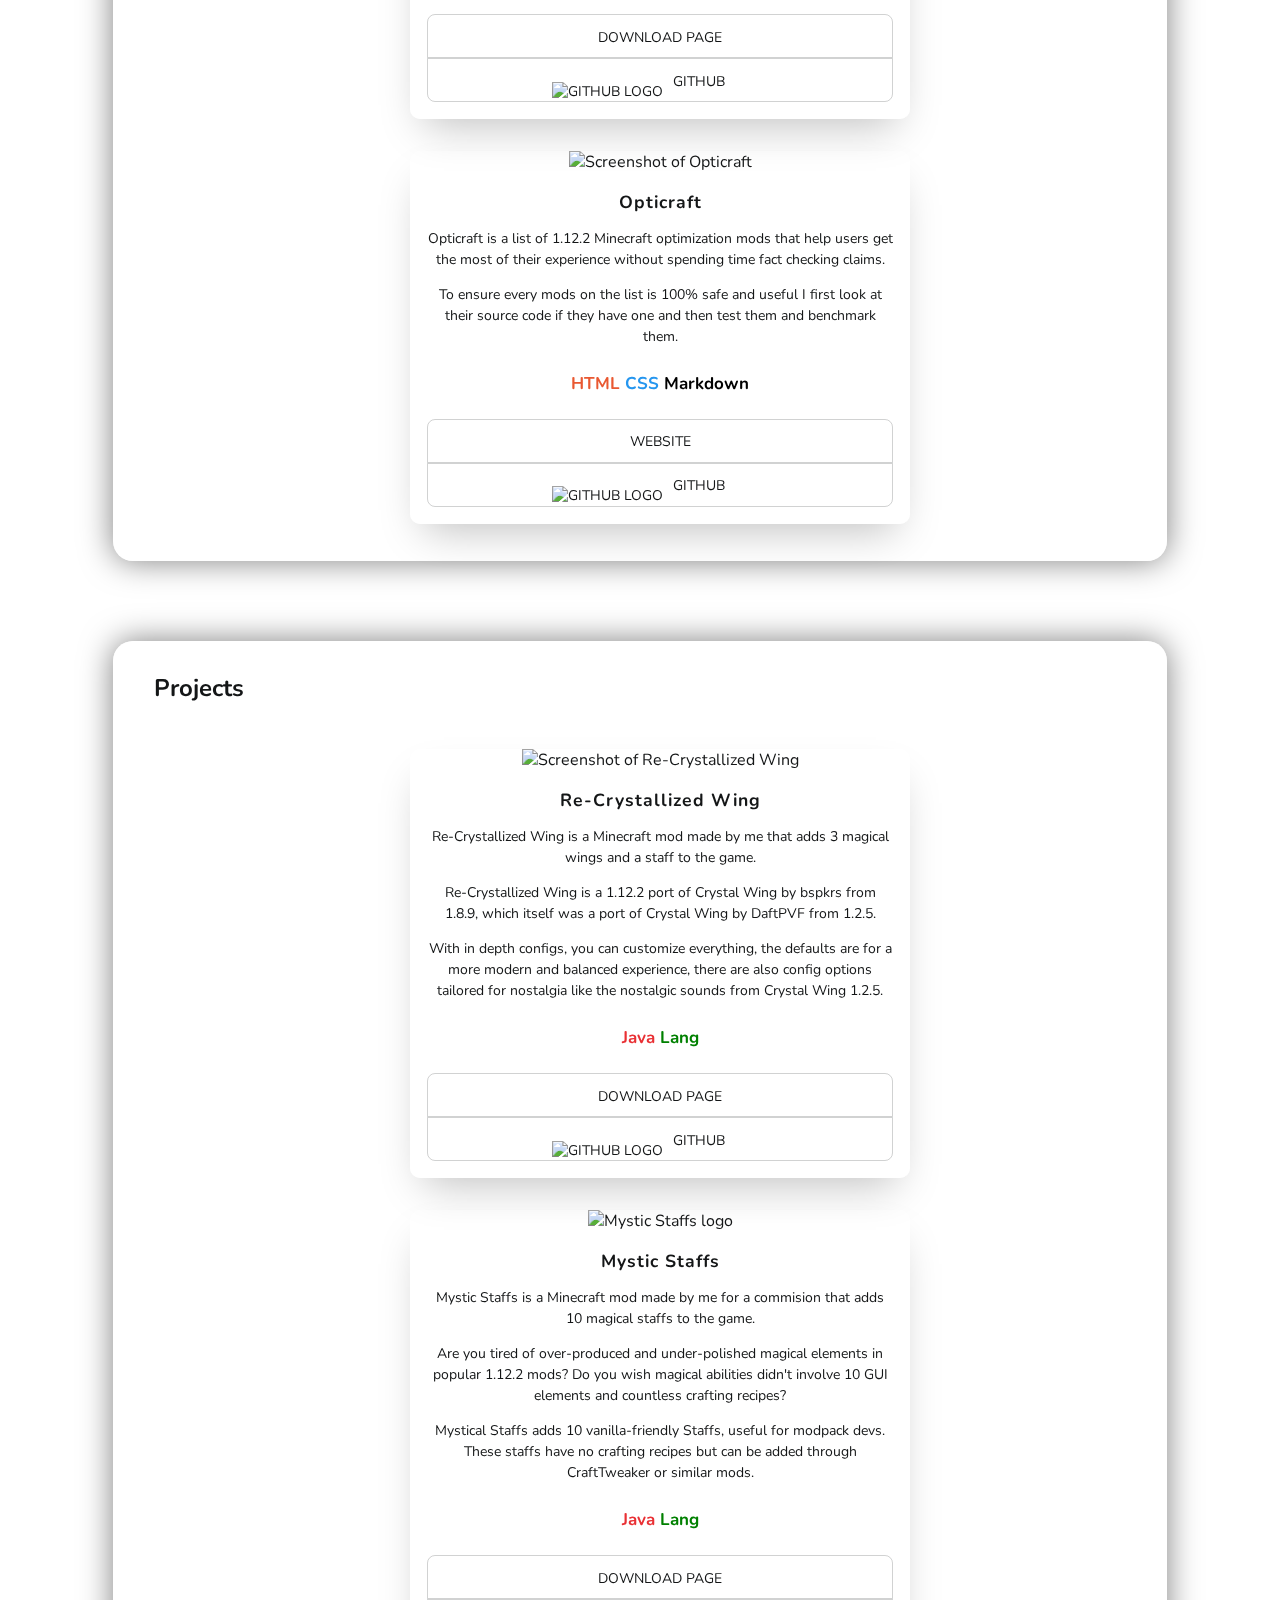
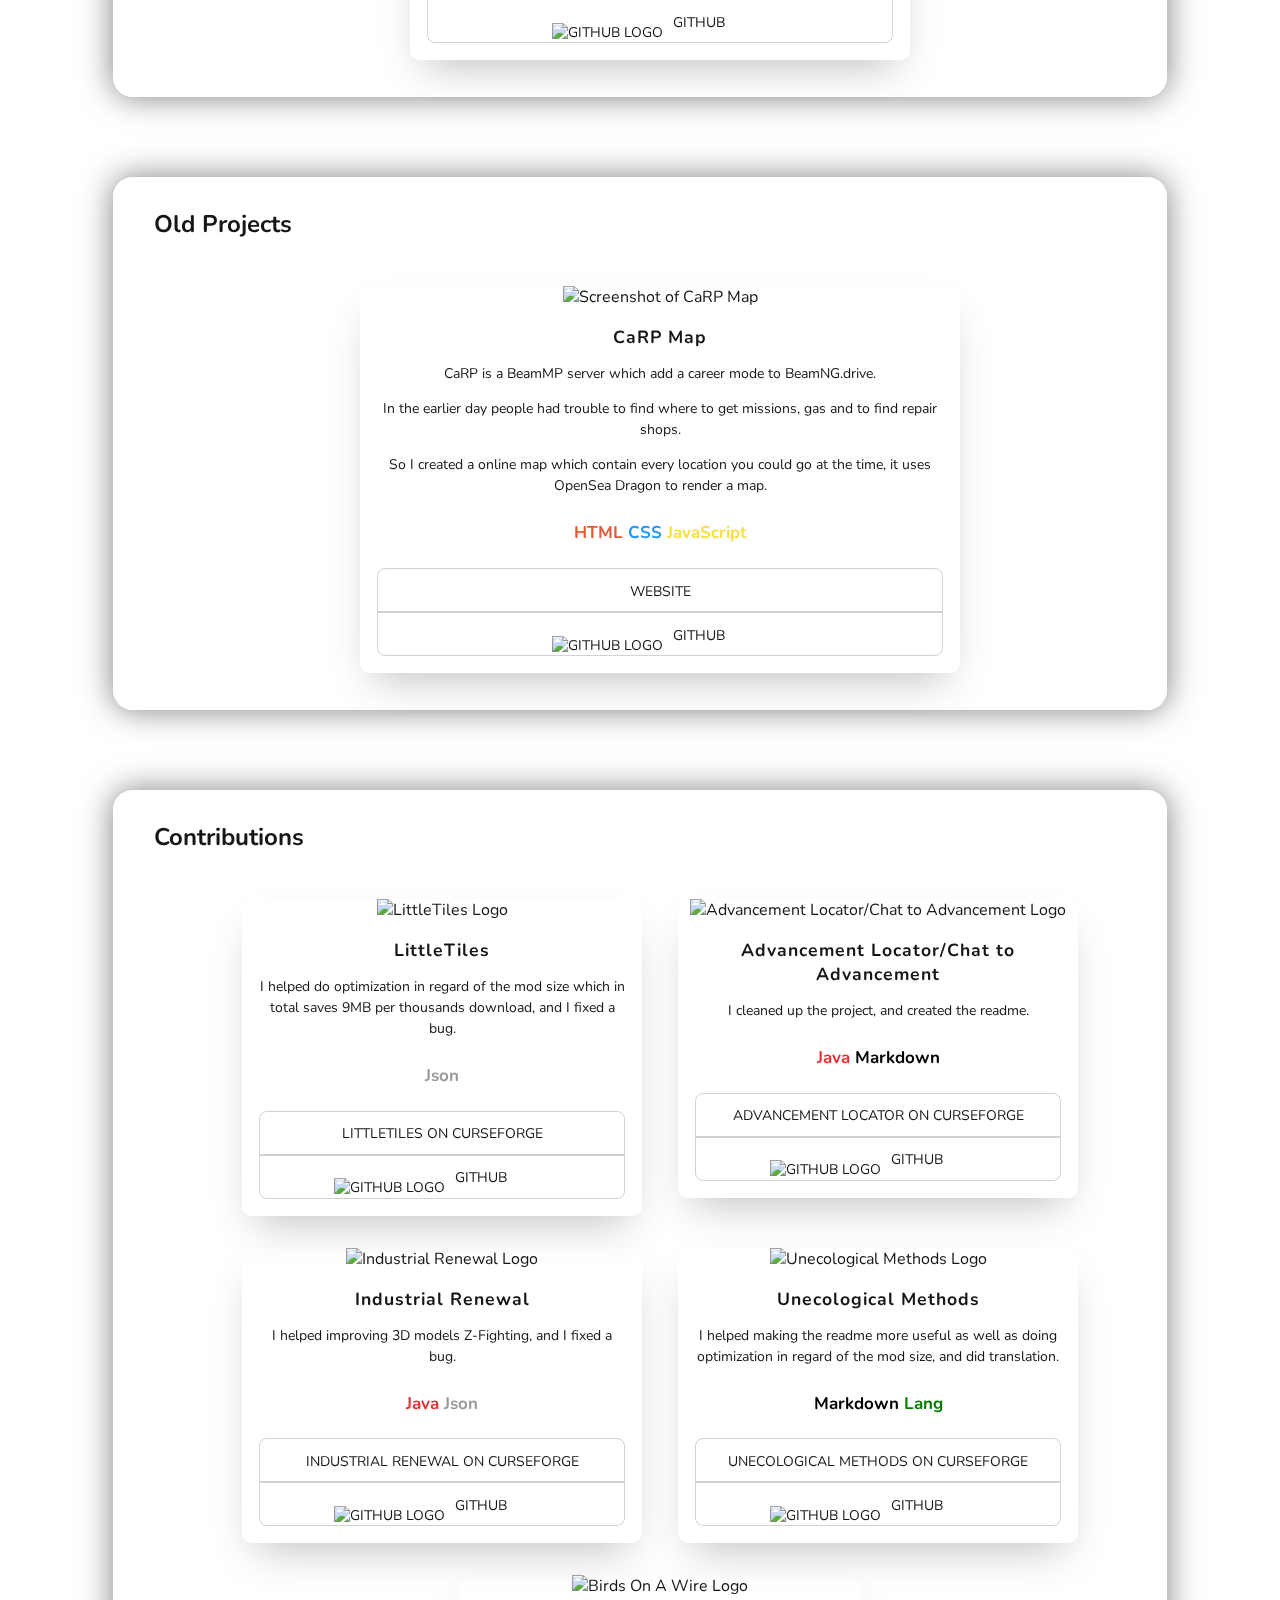
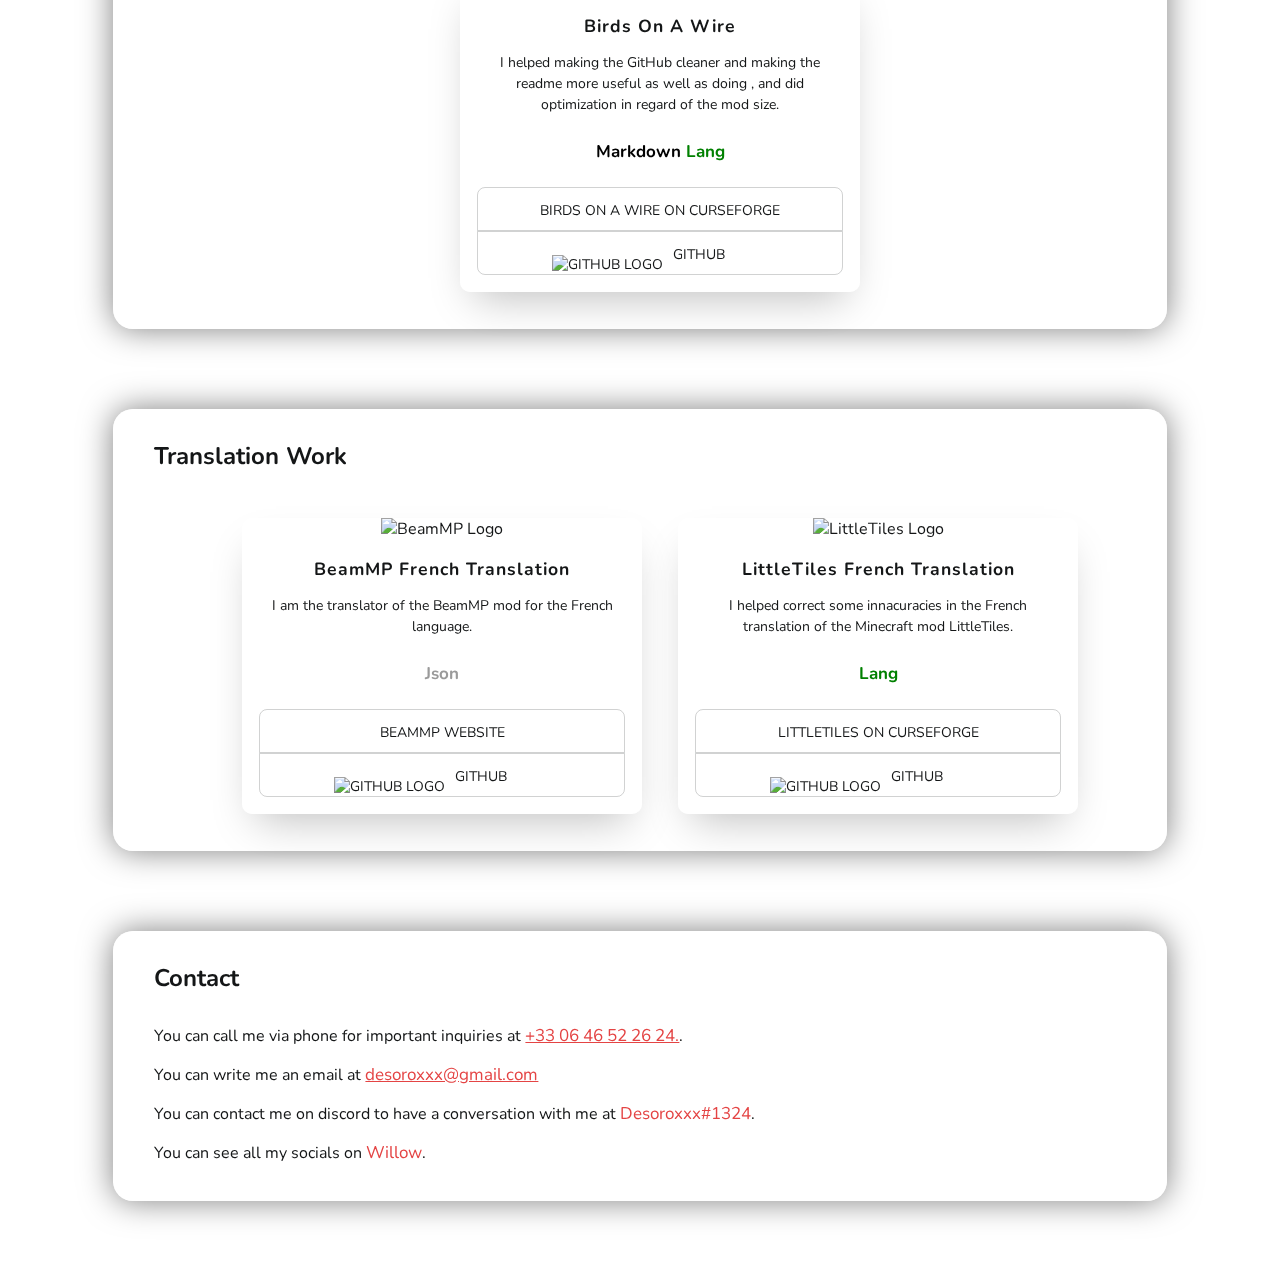
==== commit 9e8254eb: "Update Part One" ====
--- a/src/portfolio.html
+++ b/src/portfolio.html
@@ -14,9 +14,9 @@
     <canvas id="canvas" width="1400" height="600"></canvas>
 
     <body>
-        
+
         <img class="logo" src="assets/desoroxxxSmall.webp" alt="Desoroxxx Logo">
-        
+
         <div class="header-div">
             <h1 class="title">Desoroxxx</h1>
             <h2 class="title desc">Welcome to my portfolio, everything I worked on big or even small contribution is on this website organized nicely.</h2>
@@ -47,7 +47,21 @@
 
             <ul class="cards">
                 <li class="cards_item">
-                    <div class="card" style="max-width: 800px;">
+                    <div class="card" style="max-width: 500px;">
+                        <img class="cardimg" src="https://i.imgur.com/ZfiAoir.gif" alt="Gif of Modern Warfare Cubed">
+                        <div>
+                            <h2>Modern Warfare Cubed</h2>
+                            <p>Modern Warfare Cubed is a Minecraft mod that adds a plethora of new features to Minecraft, including an extensive arsenal of modern weaponry, explosives, vehicles, and more.</p>
+                            <p>It is a fork of Vic's Modern Warfare, we are the official successor of it, I am the head developer and manage a team of 12 people.</p>
+                            <p>Compared to Vic Modern Warfare it is already faster and lighter, we also greatly improved compatibility and also added amazing QoL features</p>
+                            <h4><span style="color:#e93034">Java</span> <span style="color:green">Lang</span> <span style="color:#000000">Markdown</span></h4>
+                            <button class="top" onclick="window.open('https://www.curseforge.com/minecraft/mc-mods/modern-warfare-cubed','_blank')">Download Page</button>
+                            <button class="bottom" onclick="window.open('https://github.com/Cubed-Development/Modern-Warfare-Cubed','_blank')"><img class="github-icon" alt="Github Logo"></img>GitHub</button>
+                        </div>
+                    </div>
+                </li>
+                <li class="cards_item">
+                    <div class="card" style="max-width: 500px;">
                       <img class="cardimg" src="https://i.imgur.com/ZfiAoir.gif" alt="Gif of Fancy Block Particles">
                       <div>
                         <h2>Fancier Block Particles</h2>
@@ -61,8 +75,8 @@
                     </div>
                 </li>
                 <li class="cards_item">
-                    <div class="card" style="max-width: 800px;">
-                      <img class="cardimg opticraft" src="assets/Opticraft-Screenshot-10-12-2022.webp" alt="Screenshot of Opticraft">
+                    <div class="card" style="max-width: 500px;">
+                      <img class="cardimg opticraft" src="assets/Opticraft-Screenshot.webp" alt="Screenshot of Opticraft">
                       <div>
                         <h2>Opticraft</h2>
                         <p>Opticraft is a list of 1.12.2 Minecraft optimization mods that help users get the most of their experience without spending time fact checking claims.</p>
@@ -76,6 +90,43 @@
             </ul>
         </div>
 
+        <!-- Projects -->
+
+        <div class="box">
+            <h2 class="box-name">Projects</h2>
+
+            <ul class="cards">
+                <li class="cards_item">
+                    <div class="card" style="max-width: 500px;">
+                        <img class="cardimg" src="assets/Crystal-Wings.webp" alt="Screenshot of Re-Crystallized Wing">
+                        <div>
+                            <h2>Re-Crystallized Wing</h2>
+                            <p>Re-Crystallized Wing is a Minecraft mod made by me that adds 3 magical wings and a staff to the game.</p>
+                            <p>Re-Crystallized Wing is a 1.12.2 port of Crystal Wing by bspkrs from 1.8.9, which itself was a port of Crystal Wing by DaftPVF from 1.2.5.</p>
+                            <p>With in depth configs, you can customize everything, the defaults are for a more modern and balanced experience, there are also config options tailored for nostalgia like the nostalgic sounds from Crystal Wing 1.2.5.</p>
+                            <h4><span style="color:#e93034">Java</span> <span style="color:green">Lang</span></h4>
+                            <button class="top" onclick="window.open('https://www.curseforge.com/minecraft/mc-mods/mystic-staffs','_blank')">Download Page</button>
+                            <button class="bottom" onclick="window.open('https://github.com/Desoroxxx/Mystic-Staffs','_blank')"><img class="github-icon" alt="Github Logo"></img>GitHub</button>
+                        </div>
+                    </div>
+                </li>
+                <li class="cards_item">
+                    <div class="card" style="max-width: 500px;">
+                        <img class="cardimg" src="assets/Mystic-Staffs.webp" alt="Mystic Staffs logo">
+                        <div>
+                            <h2>Mystic Staffs</h2>
+                            <p>Mystic Staffs is a Minecraft mod made by me for a commision that adds 10 magical staffs to the game.</p>
+                            <p>Are you tired of over-produced and under-polished magical elements in popular 1.12.2 mods? Do you wish magical abilities didn't involve 10 GUI elements and countless crafting recipes?</p>
+                            <p>Mystical Staffs adds 10 vanilla-friendly Staffs, useful for modpack devs. These staffs have no crafting recipes but can be added through CraftTweaker or similar mods.</p>
+                            <h4><span style="color:#e93034">Java</span> <span style="color:green">Lang</span></h4>
+                            <button class="top" onclick="window.open('https://www.curseforge.com/minecraft/mc-mods/mystic-staffs','_blank')">Download Page</button>
+                            <button class="bottom" onclick="window.open('https://github.com/Desoroxxx/Mystic-Staffs','_blank')"><img class="github-icon" alt="Github Logo"></img>GitHub</button>
+                        </div>
+                    </div>
+                </li>
+            </ul>
+        </div>
+
         <!-- Old Projects -->
 
         <div class="box">
@@ -83,7 +134,7 @@
 
             <ul class="cards">
                 <li class="cards_item">
-                    <div class="card" style="max-width: 800px;">
+                    <div class="card" style="max-width: 600px;">
                         <img class="cardimg" src="assets/CaRP-Map-Screenshot-2023-03-11.webp" alt="Screenshot of CaRP Map">
                         <div>
                             <h2>CaRP Map</h2>
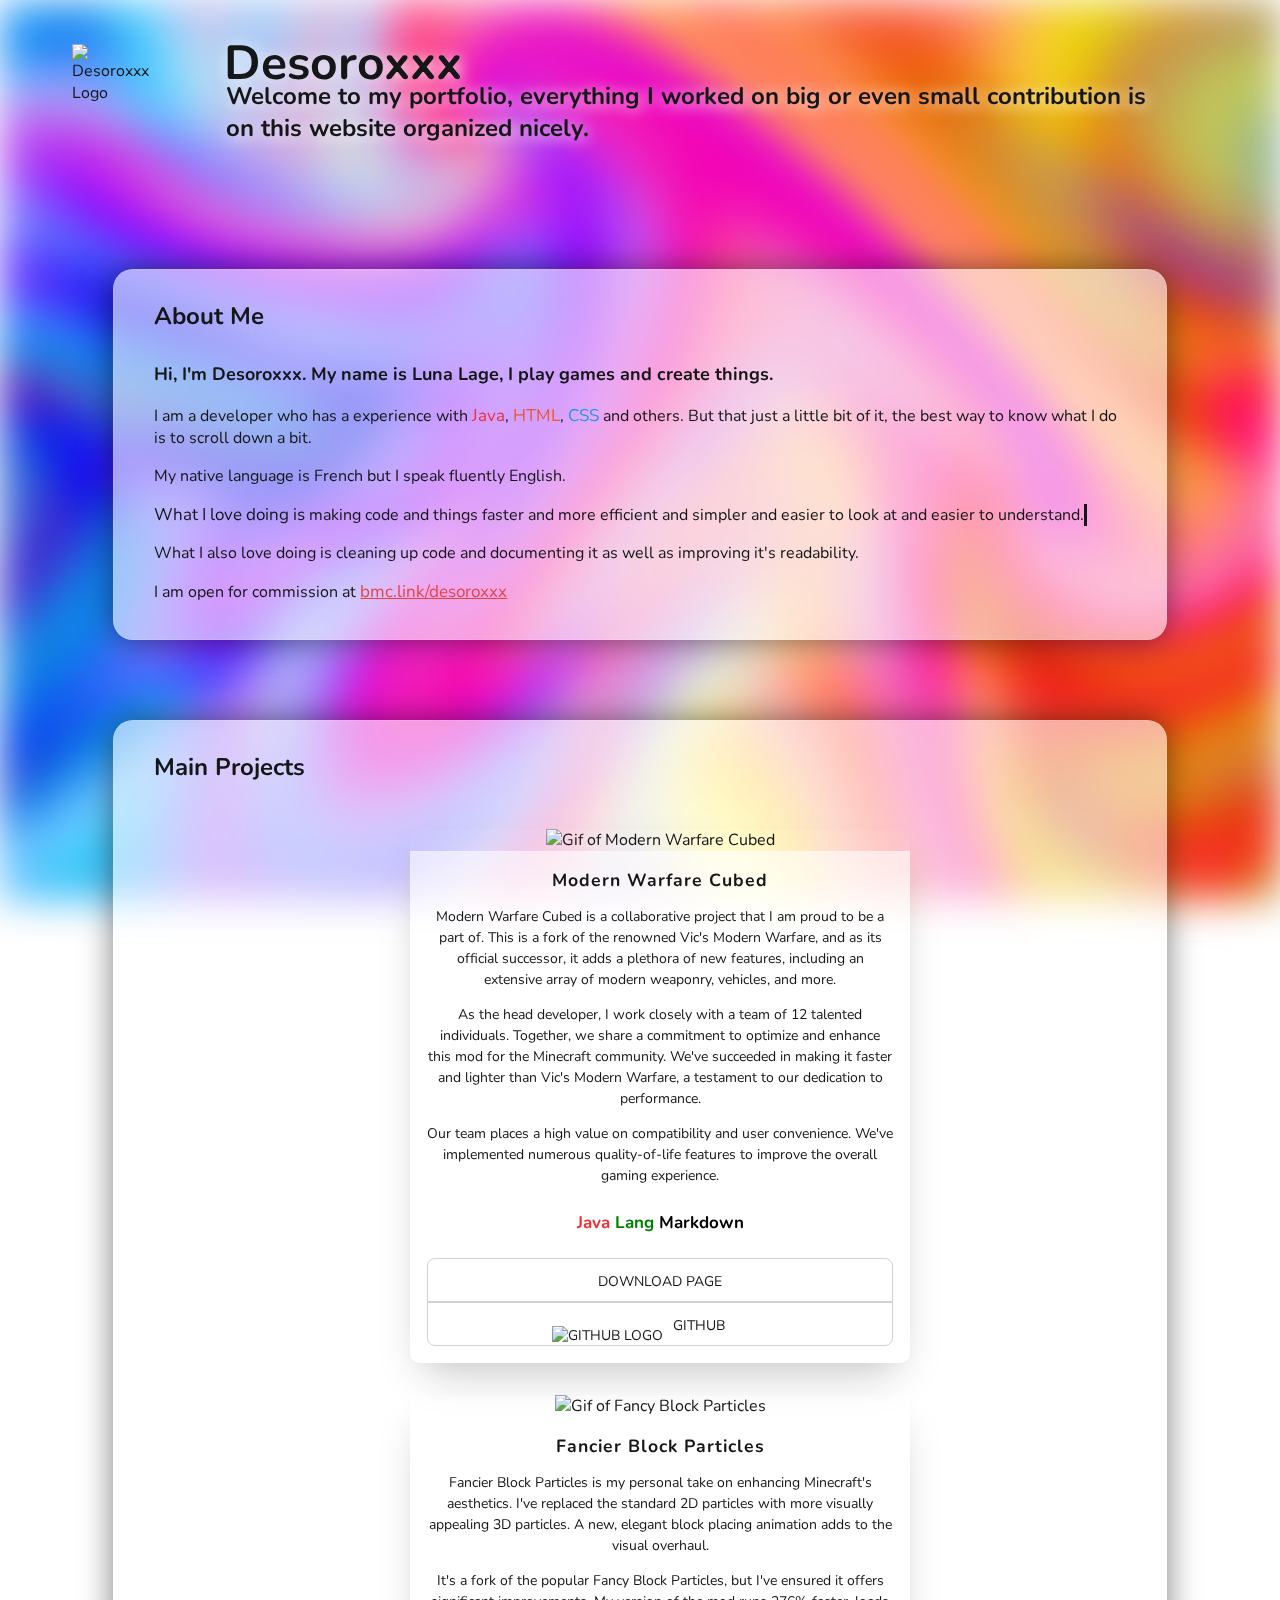
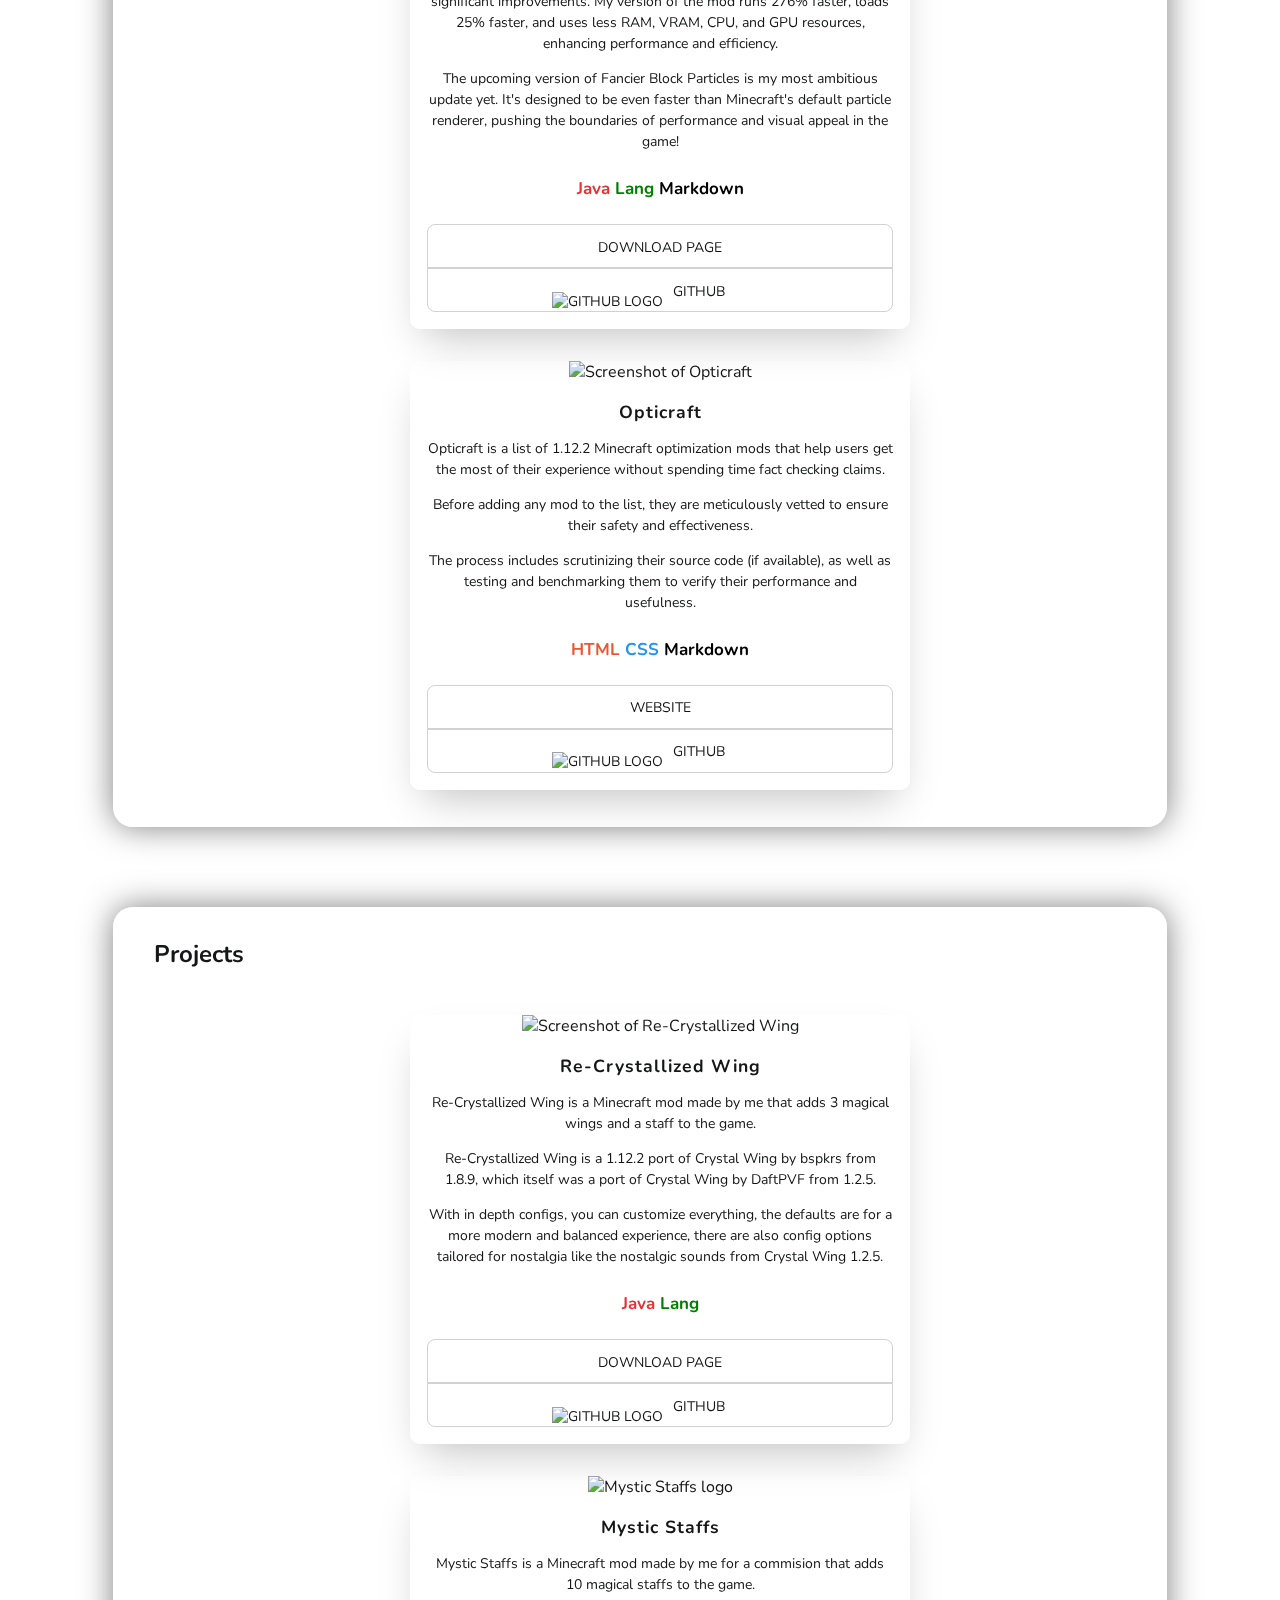
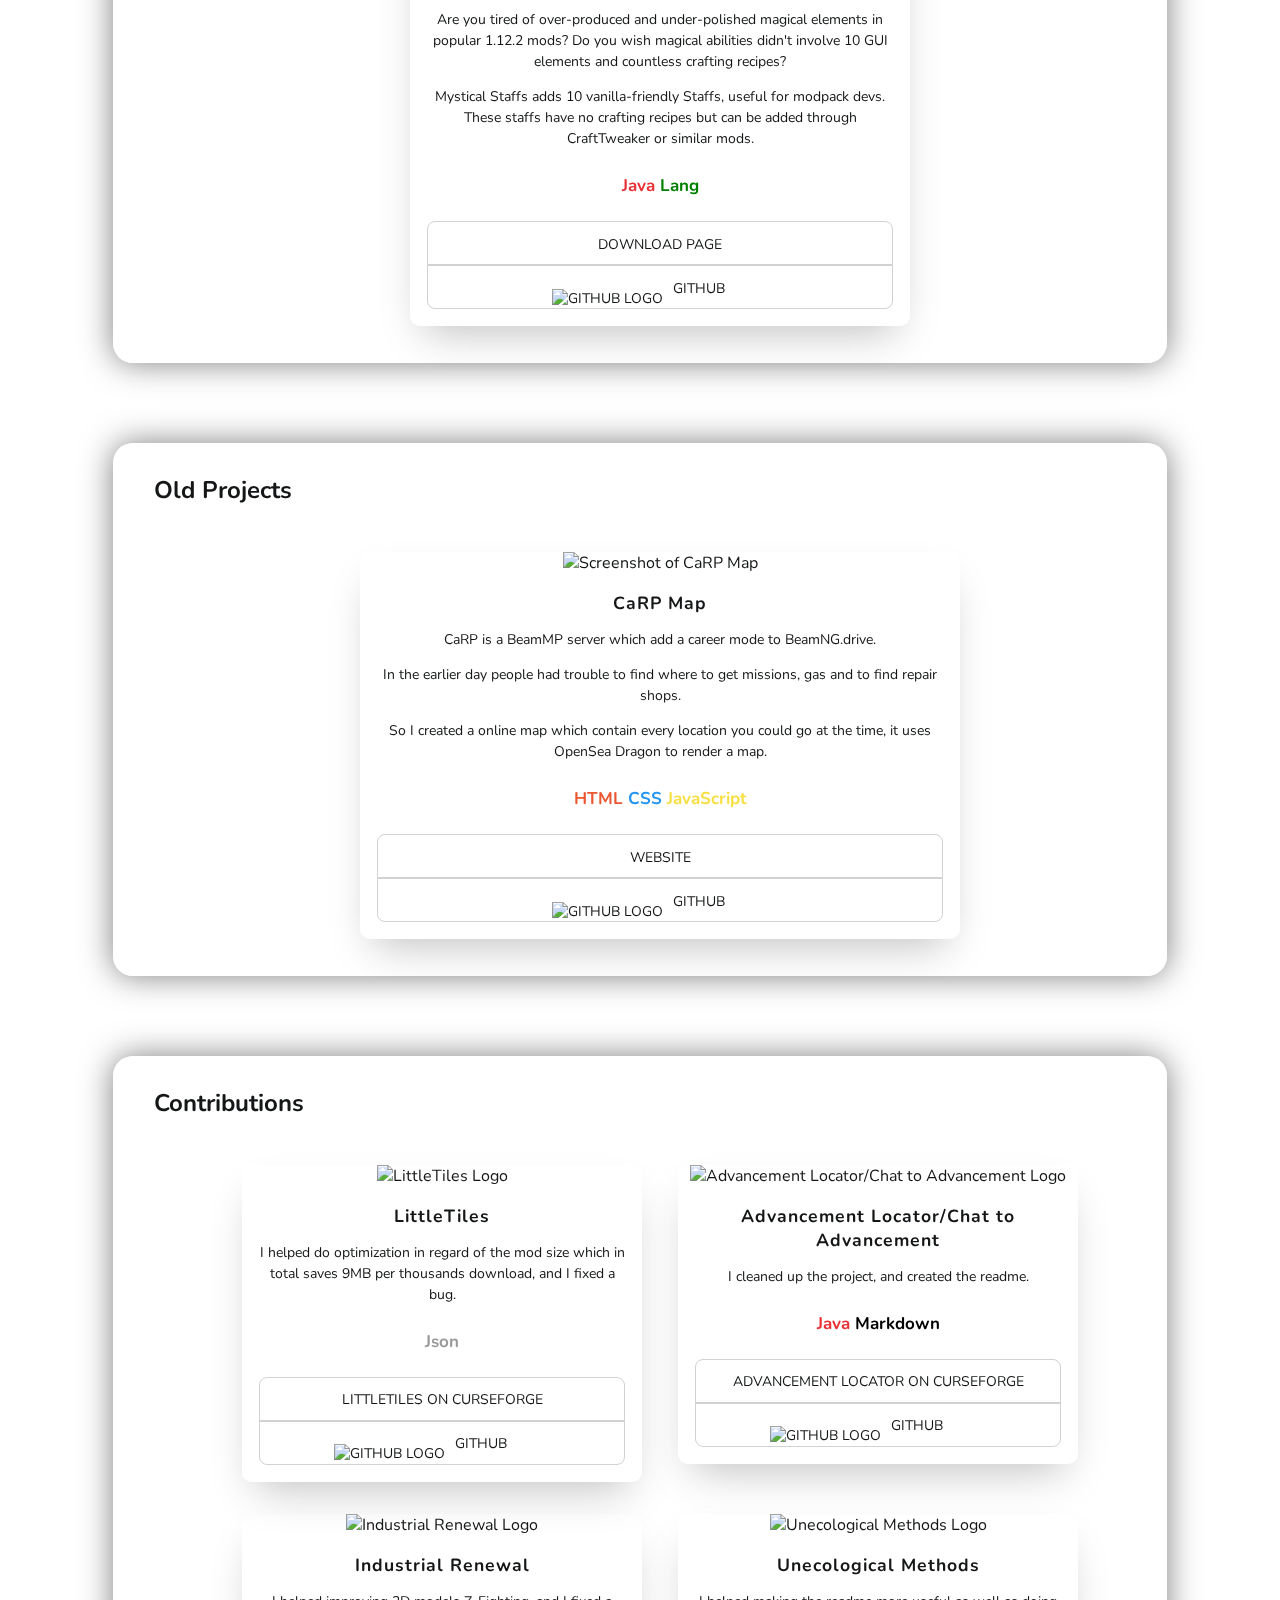
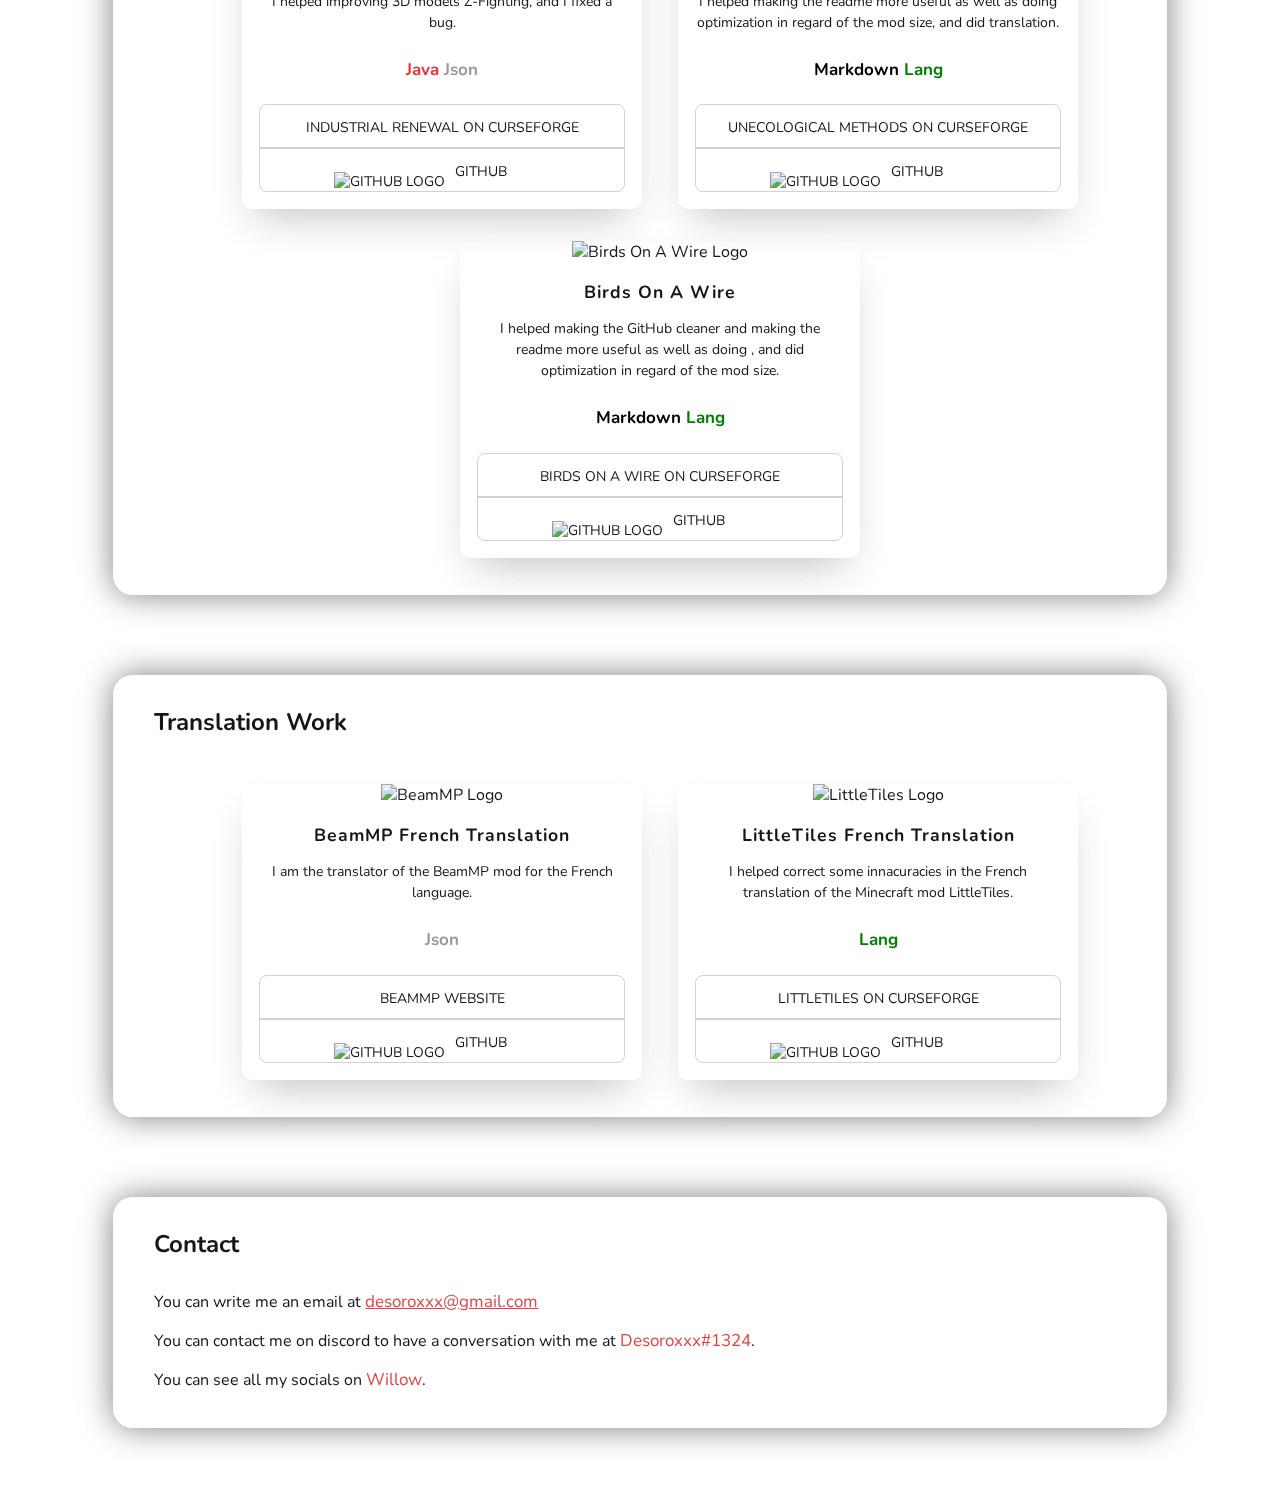
==== commit e4694c06: "Update Part Two" ====
--- a/src/portfolio.html
+++ b/src/portfolio.html
@@ -37,7 +37,7 @@
 
             <p class="about-me">What I also love doing is cleaning up code and documenting it as well as improving it's readability.</p>
 
-            <p class="about-me">I am open for commission at <a href="https://www.buymeacoffee.com/desoroxxx" target="_blank" rel="noopener" class="contact">https://www.buymeacoffee.com/desoroxxx</a></p>
+            <p class="about-me">I am open for commission at <a href="https://www.buymeacoffee.com/desoroxxx" target="_blank" rel="noopener" class="contact">bmc.link/desoroxxx</a></p>
         </div>
 
         <!-- Main Projects -->
@@ -48,12 +48,12 @@
             <ul class="cards">
                 <li class="cards_item">
                     <div class="card" style="max-width: 500px;">
-                        <img class="cardimg" src="https://i.imgur.com/ZfiAoir.gif" alt="Gif of Modern Warfare Cubed">
+                        <img class="cardimg" src="https://pierresachabaglione-my.sharepoint.com/personal/leo_lage_pierresachabaglioneprojects_com/Documents/MWC.gif" alt="Gif of Modern Warfare Cubed">
                         <div>
                             <h2>Modern Warfare Cubed</h2>
-                            <p>Modern Warfare Cubed is a Minecraft mod that adds a plethora of new features to Minecraft, including an extensive arsenal of modern weaponry, explosives, vehicles, and more.</p>
-                            <p>It is a fork of Vic's Modern Warfare, we are the official successor of it, I am the head developer and manage a team of 12 people.</p>
-                            <p>Compared to Vic Modern Warfare it is already faster and lighter, we also greatly improved compatibility and also added amazing QoL features</p>
+                            <p>Modern Warfare Cubed is a collaborative project that I am proud to be a part of. This is a fork of the renowned Vic's Modern Warfare, and as its official successor, it adds a plethora of new features, including an extensive array of modern weaponry, vehicles, and more.</p>
+                            <p>As the head developer, I work closely with a team of 12 talented individuals. Together, we share a commitment to optimize and enhance this mod for the Minecraft community. We've succeeded in making it faster and lighter than Vic's Modern Warfare, a testament to our dedication to performance.</p>
+                            <p>Our team places a high value on compatibility and user convenience. We've implemented numerous quality-of-life features to improve the overall gaming experience.</p>
                             <h4><span style="color:#e93034">Java</span> <span style="color:green">Lang</span> <span style="color:#000000">Markdown</span></h4>
                             <button class="top" onclick="window.open('https://www.curseforge.com/minecraft/mc-mods/modern-warfare-cubed','_blank')">Download Page</button>
                             <button class="bottom" onclick="window.open('https://github.com/Cubed-Development/Modern-Warfare-Cubed','_blank')"><img class="github-icon" alt="Github Logo"></img>GitHub</button>
@@ -65,9 +65,9 @@
                       <img class="cardimg" src="https://i.imgur.com/ZfiAoir.gif" alt="Gif of Fancy Block Particles">
                       <div>
                         <h2>Fancier Block Particles</h2>
-                        <p>Fancier Block Particles is a Minecraft mod made by me which replace Minecraft boring 2D particles with 3D particles with physics.</p>
-                        <p>It is a fork of Fancy Block Particles that picked up back where the former developer of in 2018, but today the internals changed so much that not one line of code has not changed.</p>
-                        <p>At the time of writting this Fancier Block Particles is 276% faster than Fancy Block Particles!</p>
+                        <p>Fancier Block Particles is my personal take on enhancing Minecraft's aesthetics. I've replaced the standard 2D particles with more visually appealing 3D particles. A new, elegant block placing animation adds to the visual overhaul.</p>
+                        <p>It's a fork of the popular Fancy Block Particles, but I've ensured it offers significant improvements. My version of the mod runs 276% faster, loads 25% faster, and uses less RAM, VRAM, CPU, and GPU resources, enhancing performance and efficiency.</p>
+                        <p>The upcoming version of Fancier Block Particles is my most ambitious update yet. It's designed to be even faster than Minecraft's default particle renderer, pushing the boundaries of performance and visual appeal in the game!</p>
                         <h4><span style="color:#e93034">Java</span> <span style="color:green">Lang</span> <span style="color:#000000">Markdown</span></h4>
                         <button class="top" onclick="window.open('https://www.curseforge.com/minecraft/mc-mods/fbp','_blank')">Download Page</button>
                         <button class="bottom" onclick="window.open('https://github.com/Red-Studio-Ragnarok/Fancier-Block-Particles','_blank')"><img class="github-icon" alt="Github Logo"></img>GitHub</button>
@@ -80,7 +80,8 @@
                       <div>
                         <h2>Opticraft</h2>
                         <p>Opticraft is a list of 1.12.2 Minecraft optimization mods that help users get the most of their experience without spending time fact checking claims.</p>
-                        <p>To ensure every mods on the list is 100% safe and useful I first look at their source code if they have one and then test them and benchmark them.</p>
+                        <p>Before adding any mod to the list, they are meticulously vetted to ensure their safety and effectiveness.</p>
+                        <p>The process includes scrutinizing their source code (if available), as well as testing and benchmarking them to verify their performance and usefulness.</p>
                         <h4><span style="color:#e95831">HTML</span> <span style="color:#2596ef">CSS</span> <span style="color:#000000">Markdown</span></h4>
                         <button class="top" onclick="window.open('https://red-studio-ragnarok.github.io/Opticraft/','_blank')">Website</button>
                         <button class="bottom" onclick="window.open('https://github.com/Red-Studio-Ragnarok/Opticraft','_blank')"><img class="github-icon" alt="Github Logo"></img>GitHub</button>
@@ -257,7 +258,6 @@
         <div class="box">
             <h2 class="box-name">Contact</h2>
 
-            <p class="about-me">You can call me via phone for important inquiries at <a href="tel:+330646522624" target="_blank" rel="noopener" rel="noopener" class="contact">+33 06 46 52 26 24.</a>.</p>
             <p class="about-me">You can write me an email at <a href="mailto:desoroxxx@gmail.com" target="_blank" rel="noopener" class="contact">desoroxxx@gmail.com</a></p>
             <p class="about-me">You can contact me on discord to have a conversation with me at <span class="contact">Desoroxxx#1324</span>.</p>
 
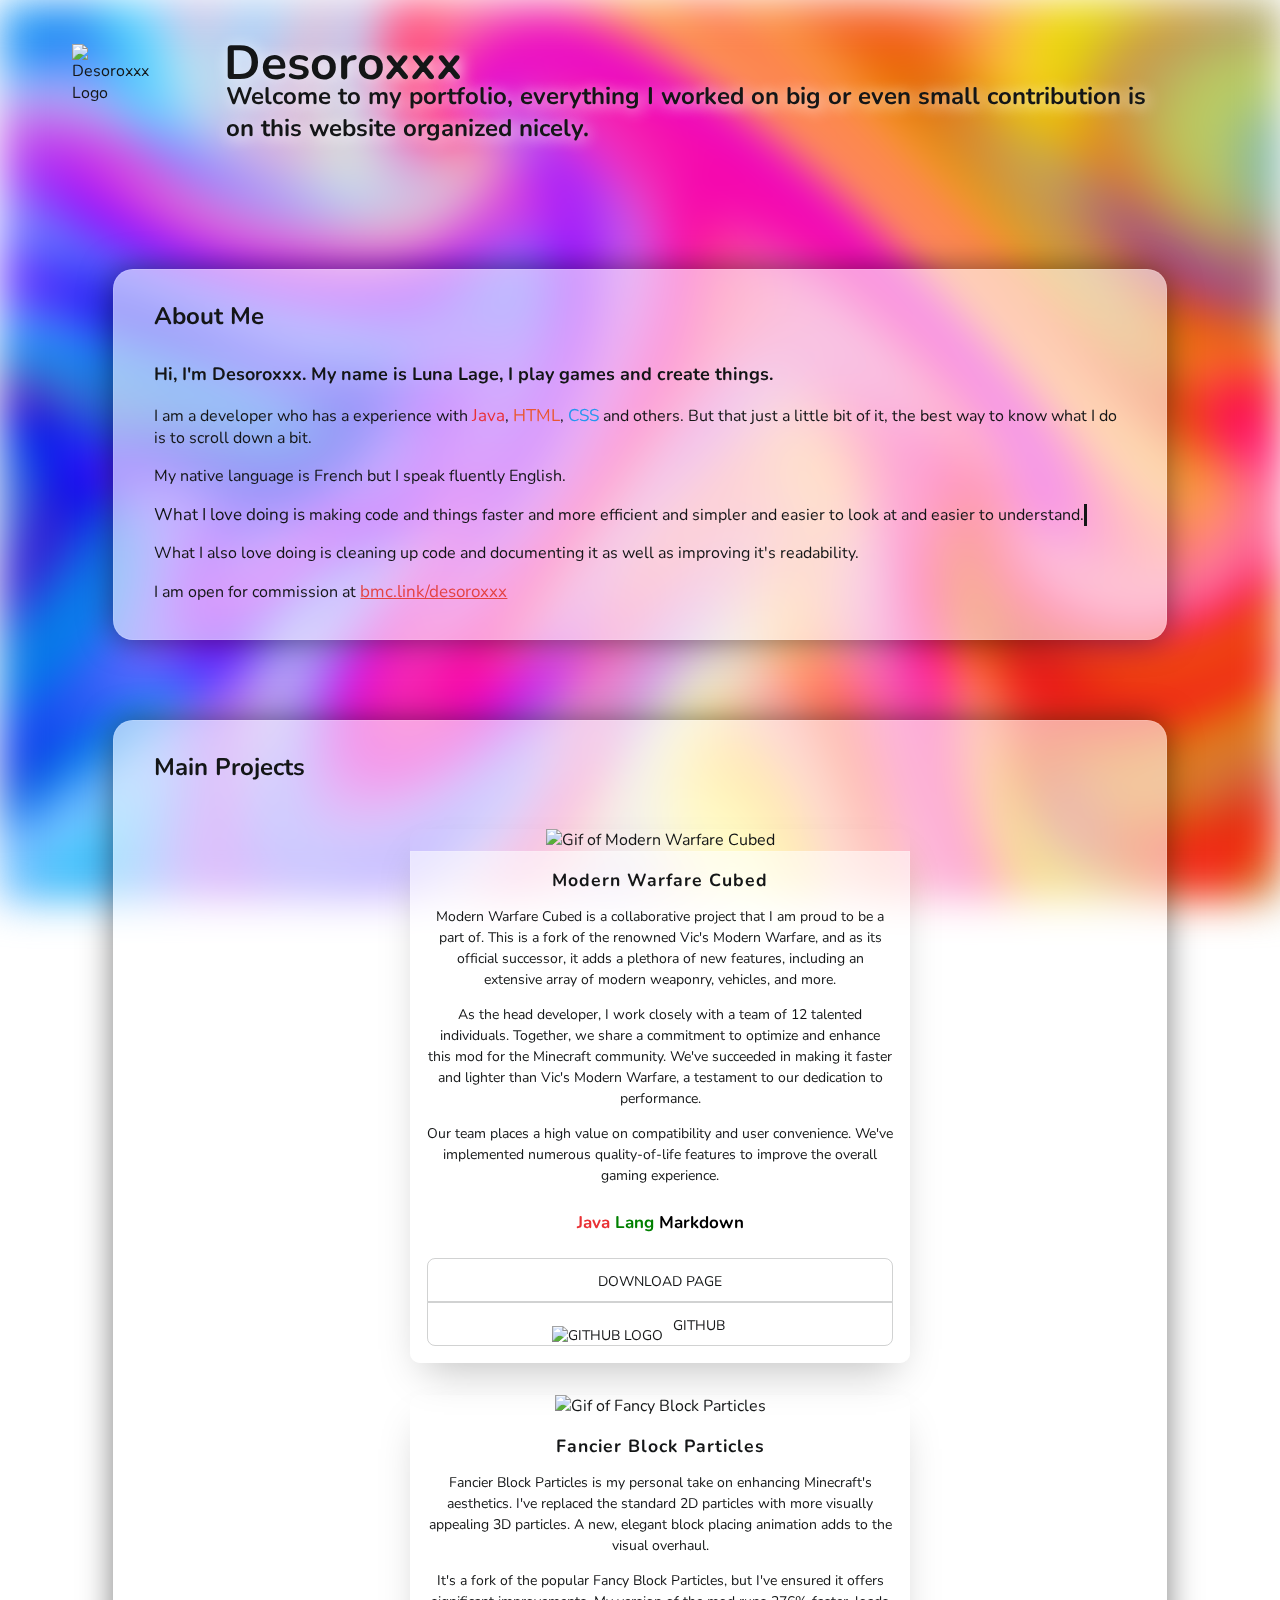
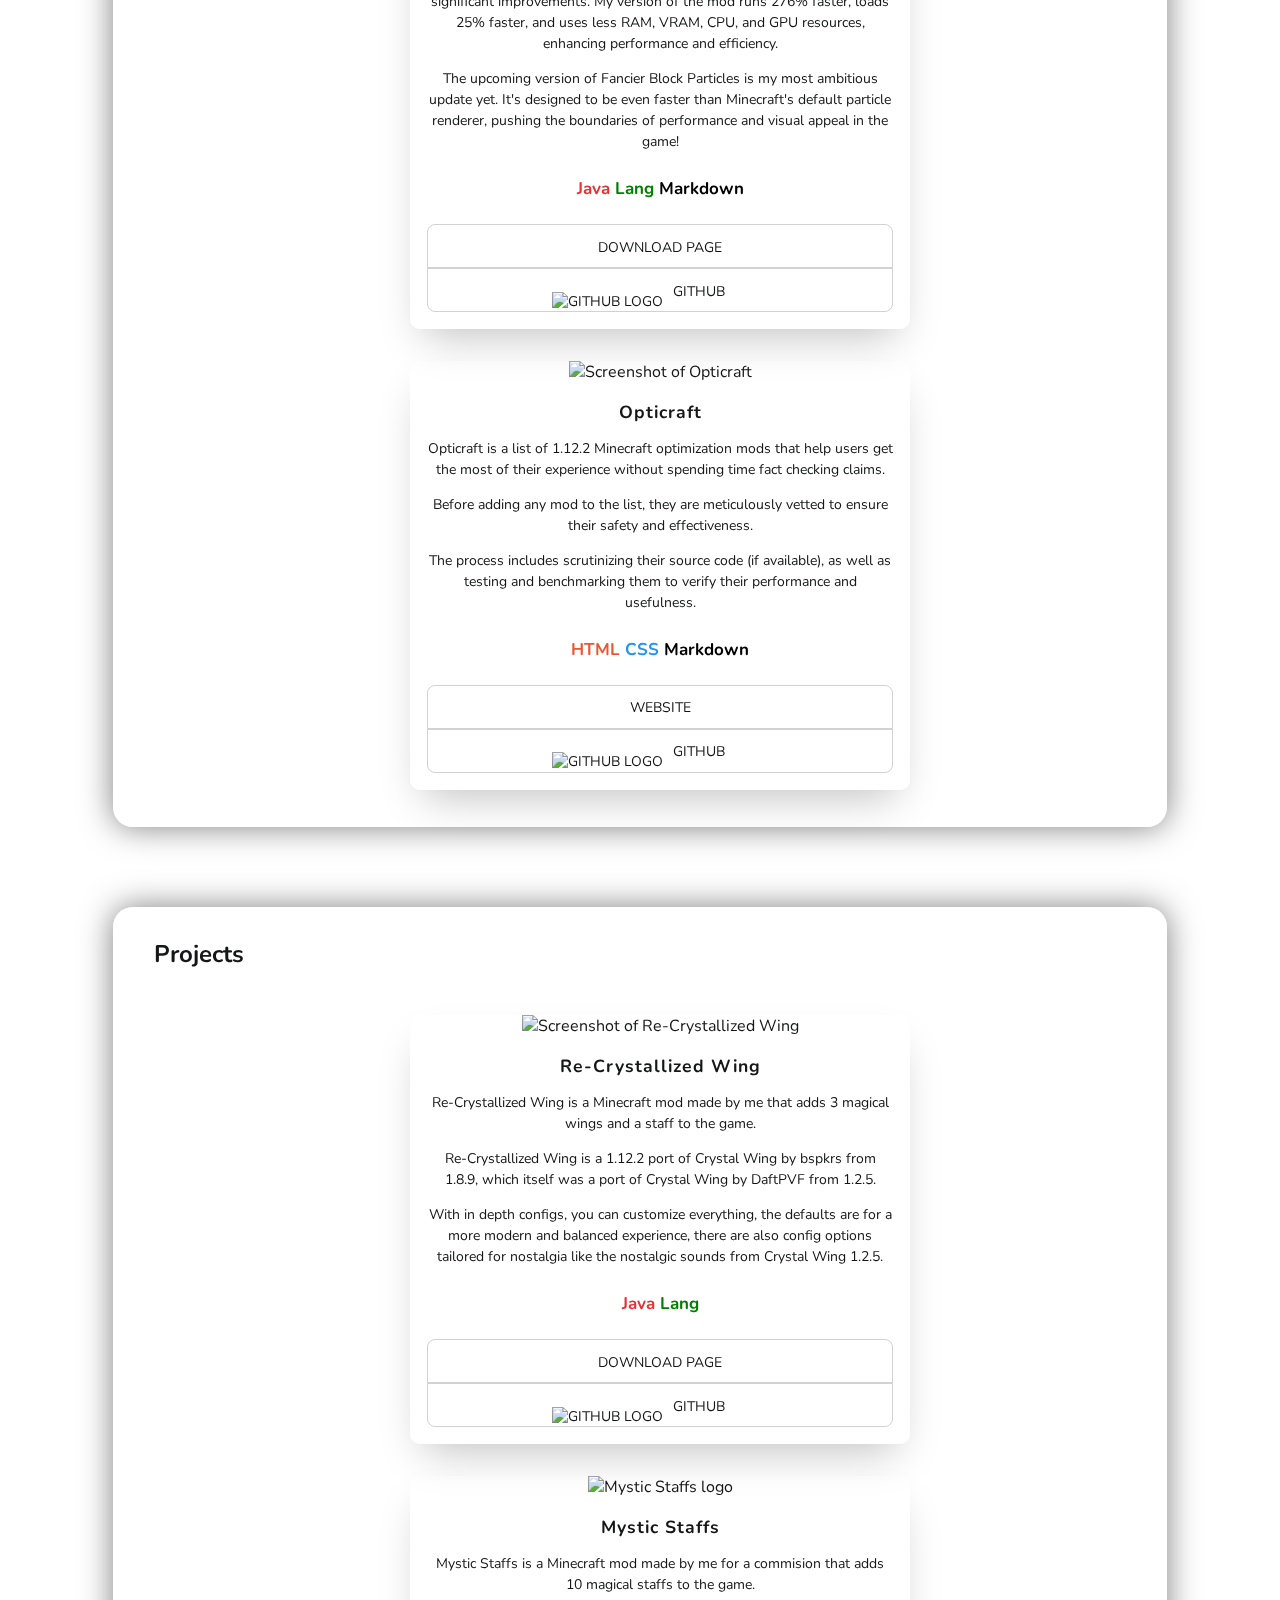
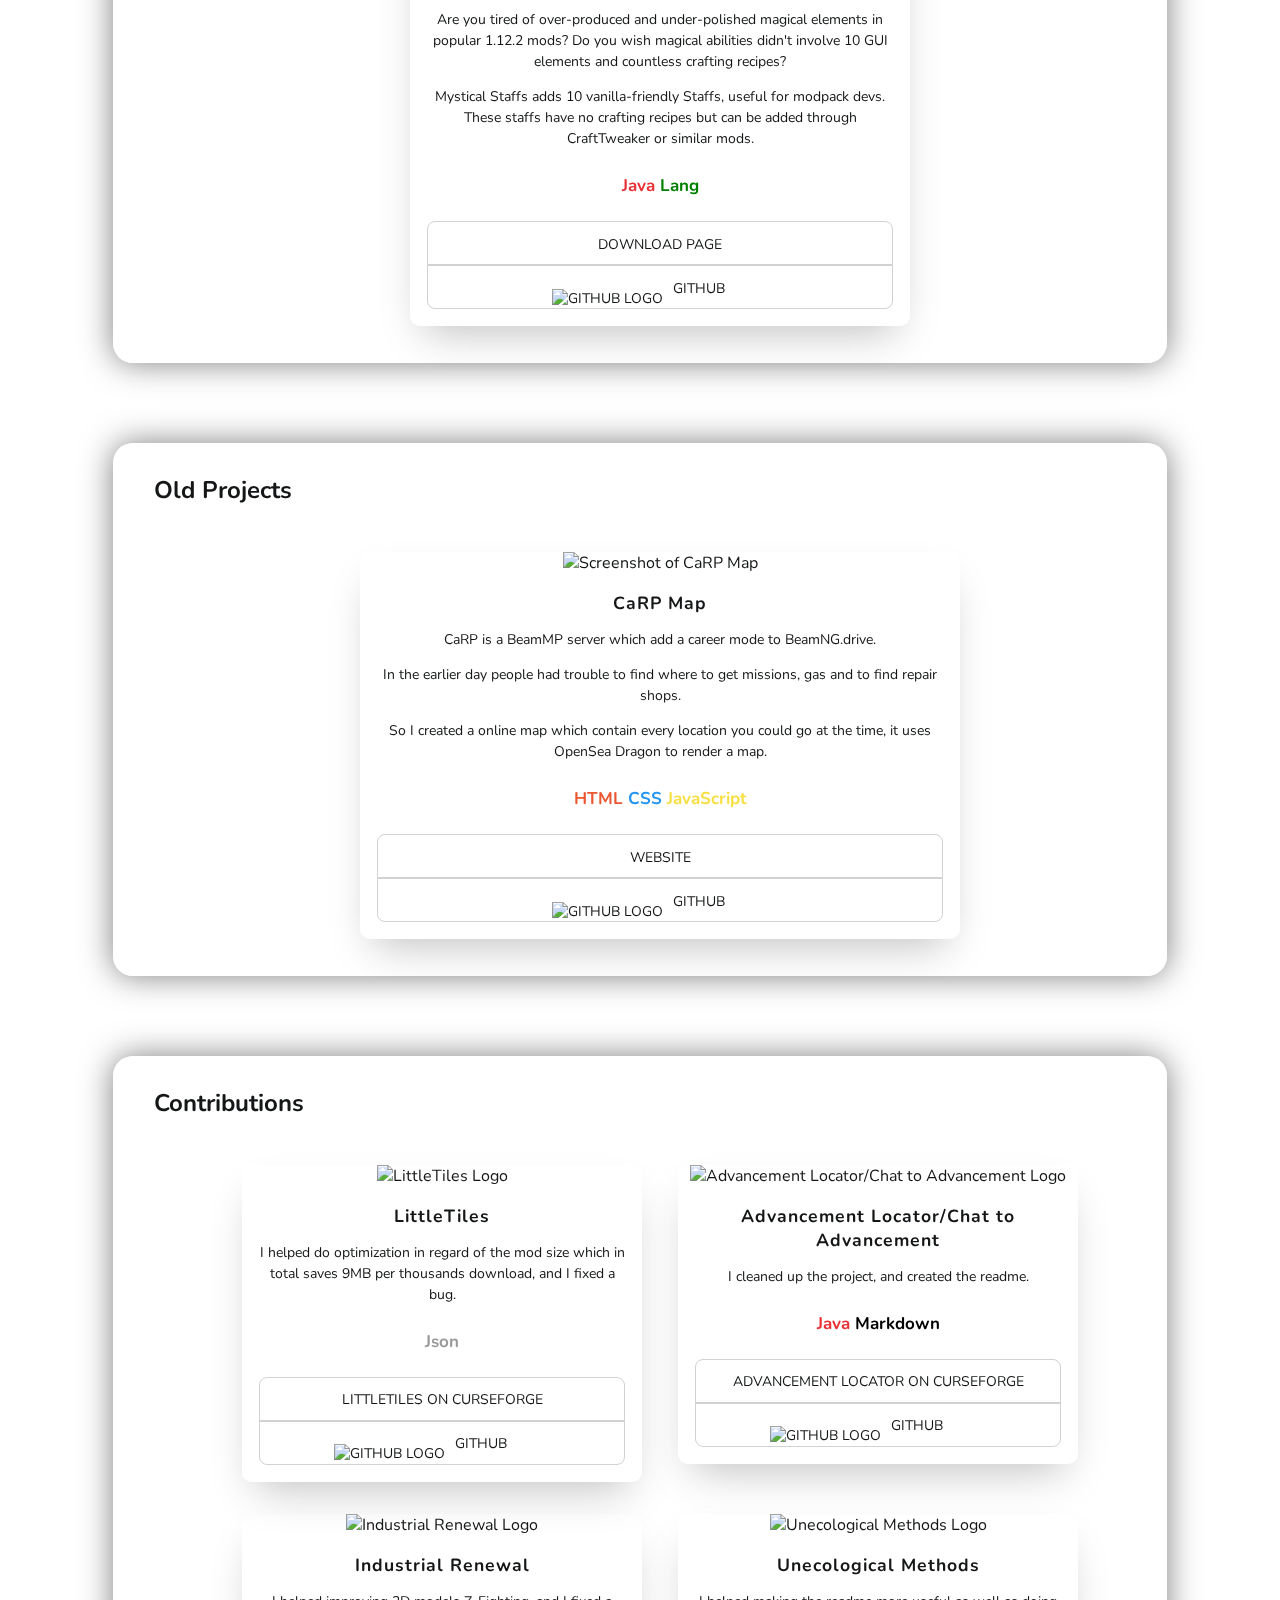
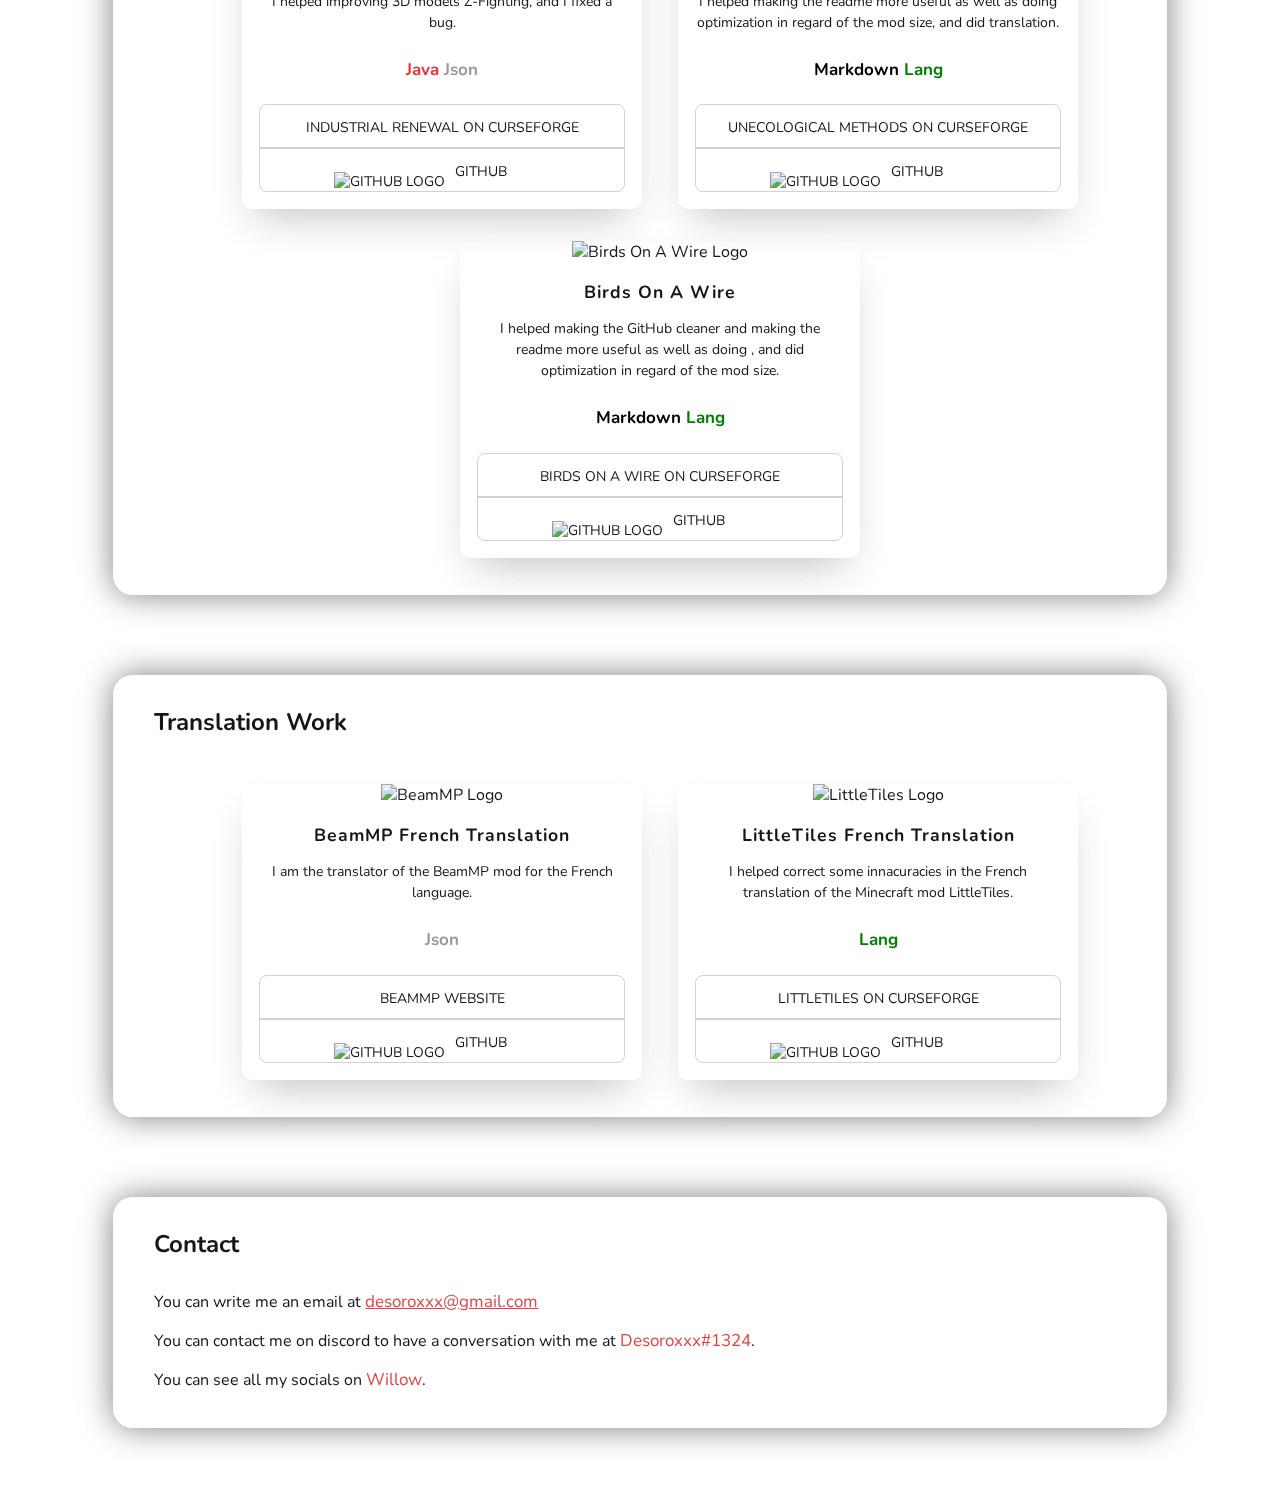
==== commit 16a4a184: "Actually host the gif" ====
--- a/src/portfolio.html
+++ b/src/portfolio.html
@@ -48,7 +48,7 @@
             <ul class="cards">
                 <li class="cards_item">
                     <div class="card" style="max-width: 500px;">
-                        <img class="cardimg" src="https://pierresachabaglione-my.sharepoint.com/personal/leo_lage_pierresachabaglioneprojects_com/Documents/MWC.gif" alt="Gif of Modern Warfare Cubed">
+                        <img class="cardimg" src="assets/MWC.gif" alt="Gif of Modern Warfare Cubed">
                         <div>
                             <h2>Modern Warfare Cubed</h2>
                             <p>Modern Warfare Cubed is a collaborative project that I am proud to be a part of. This is a fork of the renowned Vic's Modern Warfare, and as its official successor, it adds a plethora of new features, including an extensive array of modern weaponry, vehicles, and more.</p>
